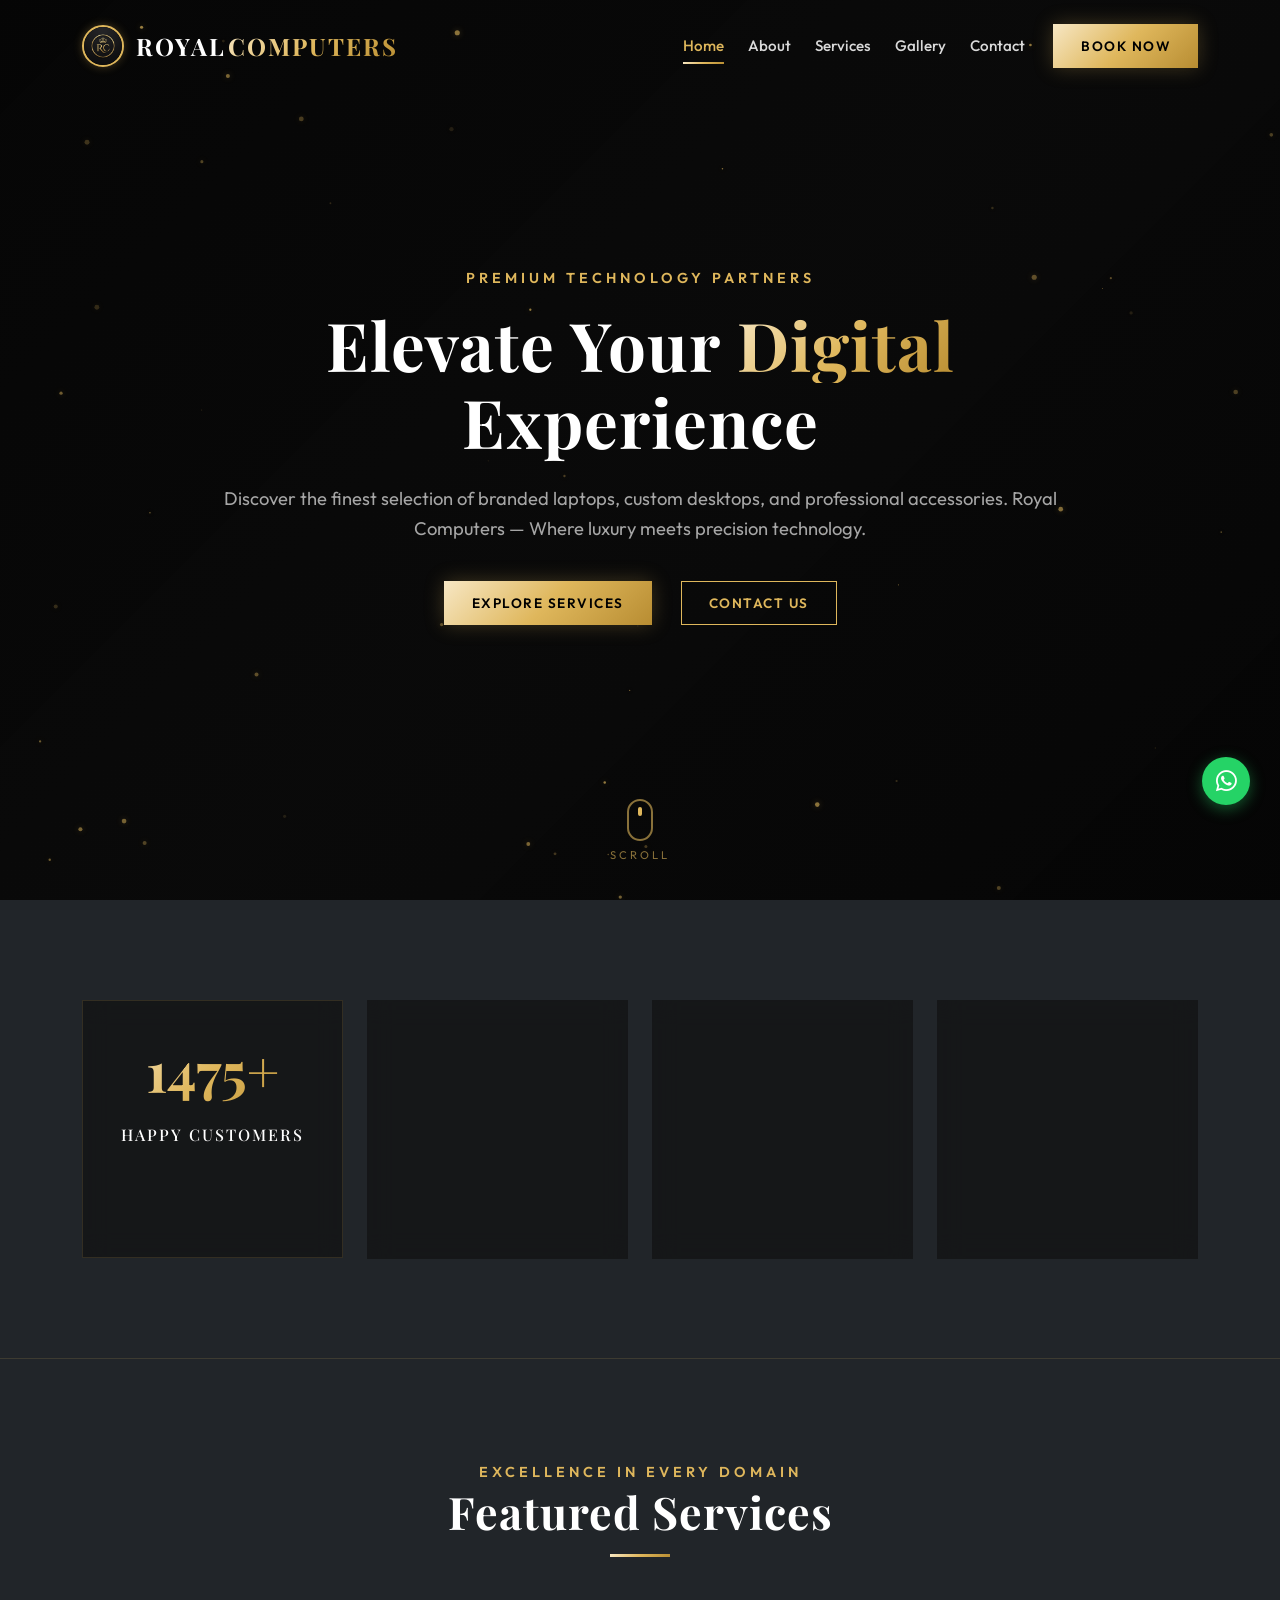
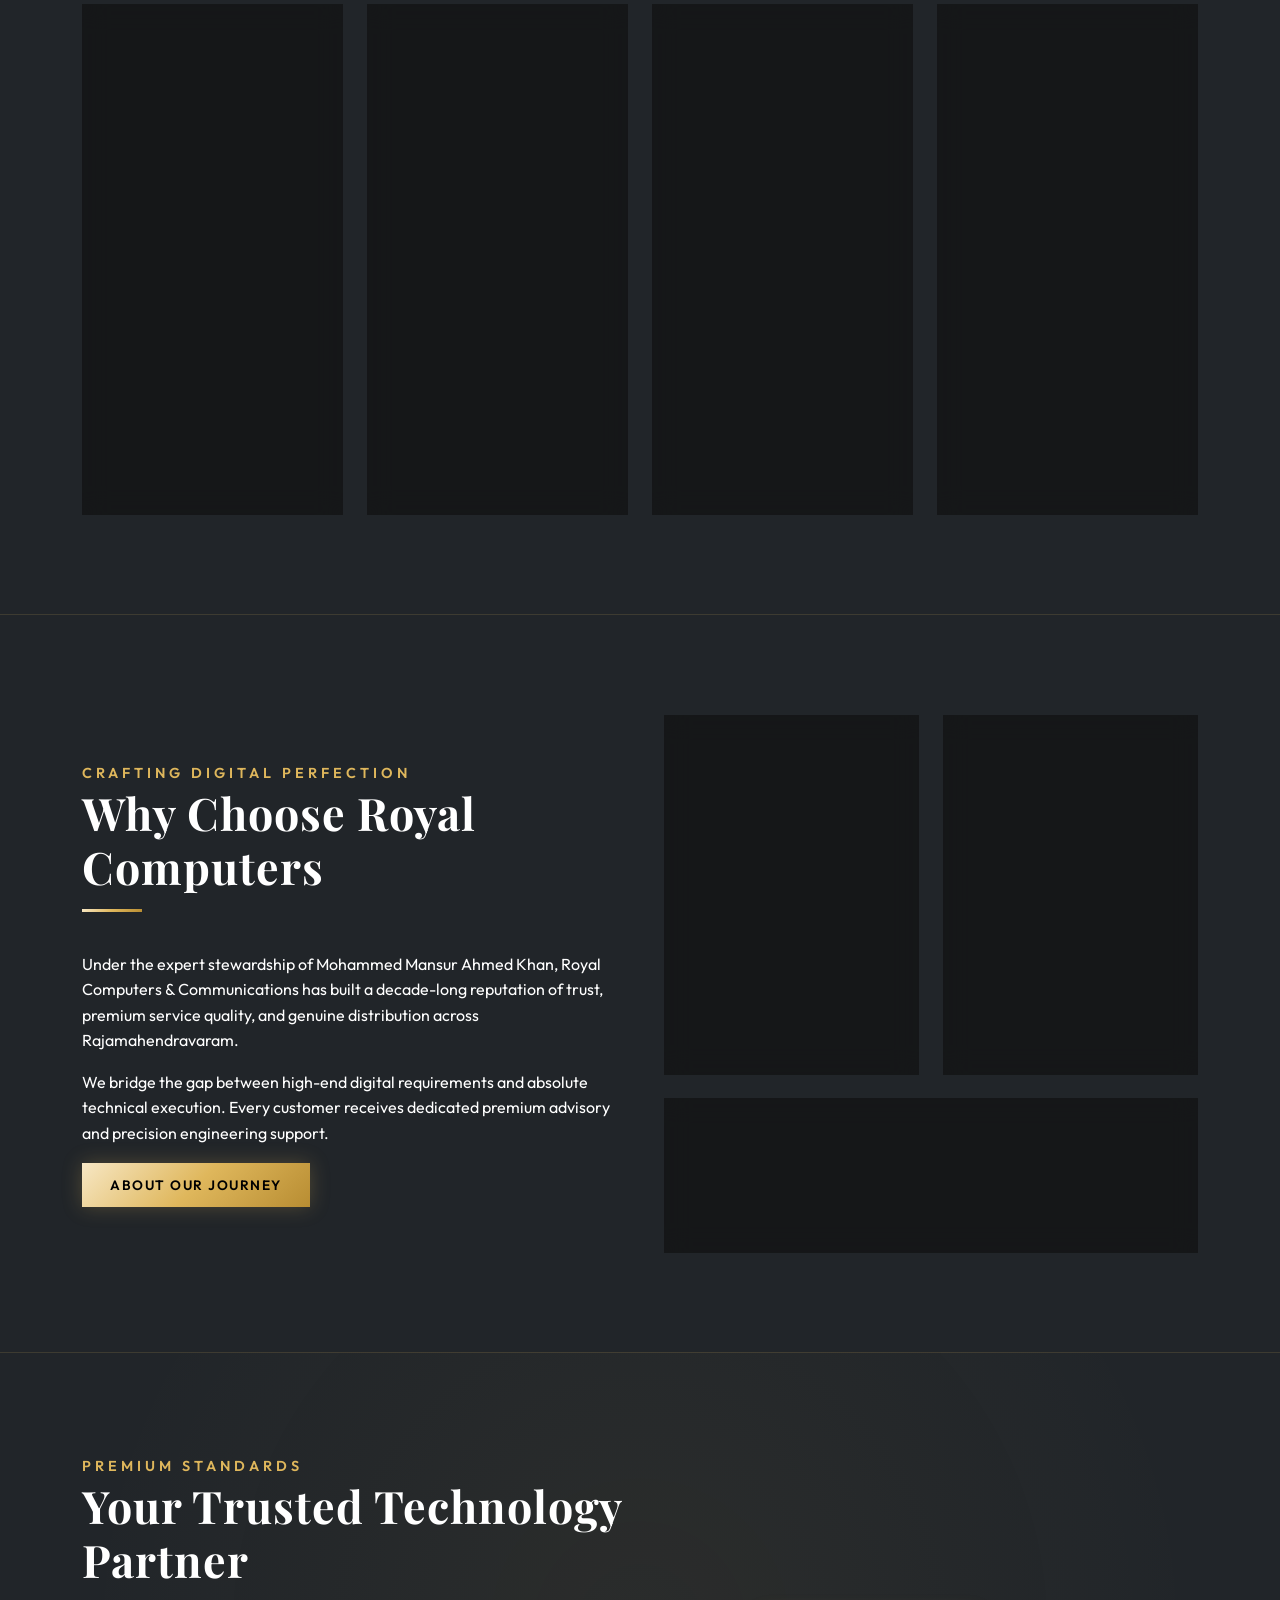
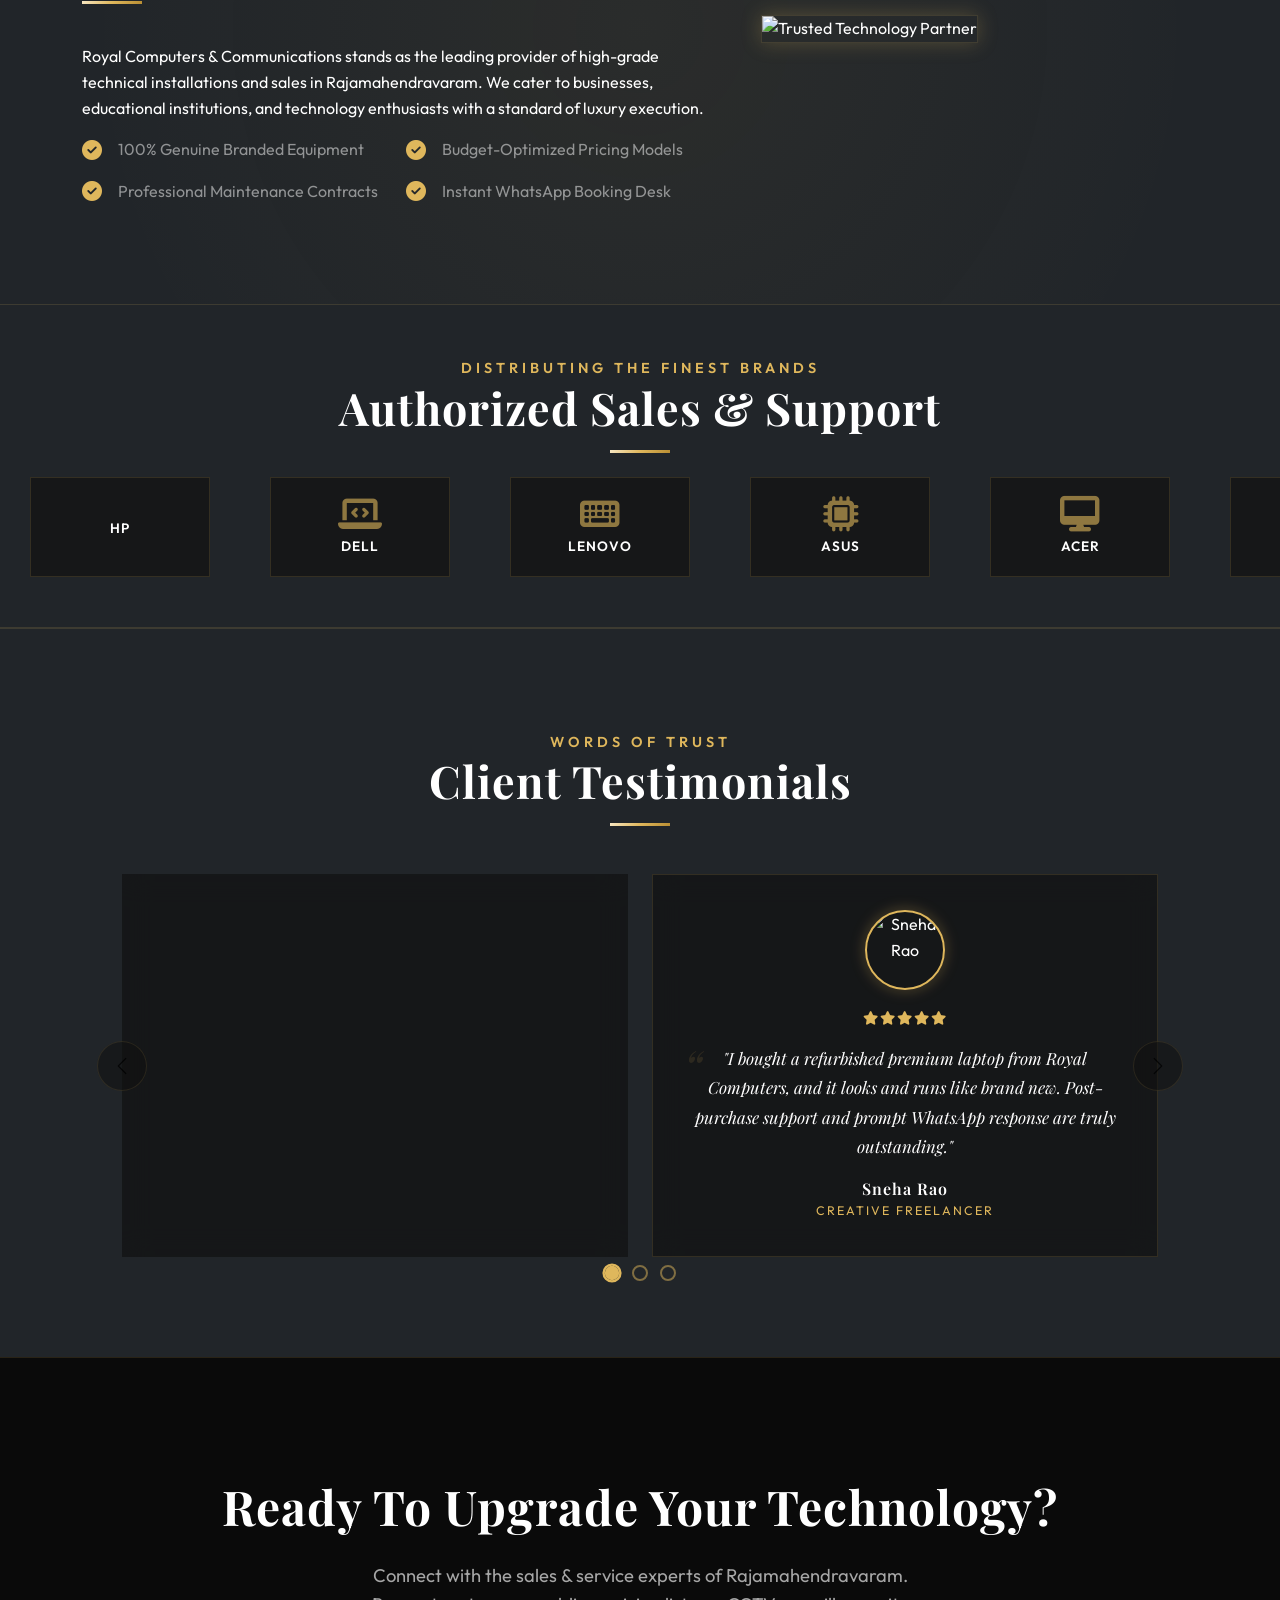
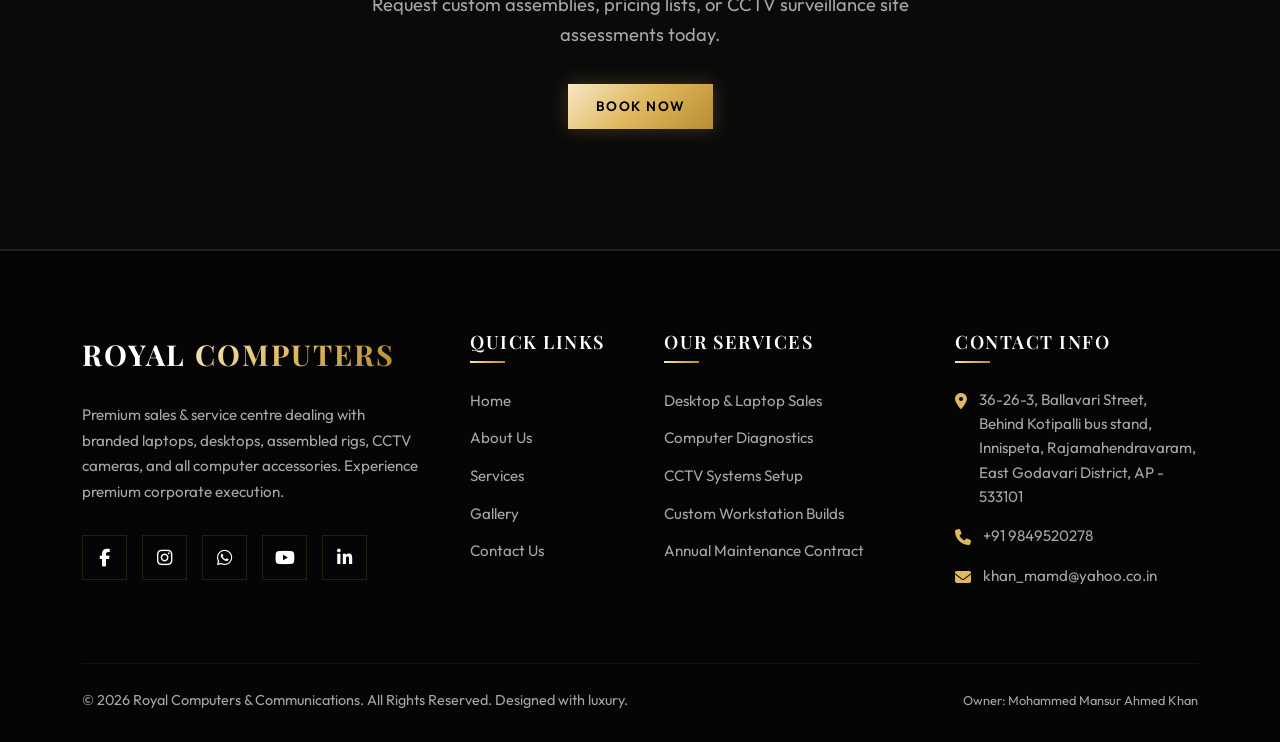
==== index.html @ e8ccddd7 "Initial commit" ====
<!DOCTYPE html>
<html lang="en">
<head>
    <meta charset="UTF-8">
    <meta name="viewport" content="width=device-width, initial-scale=1.0">
    <title>Royal Computers & Communications | Luxury Tech Sales & Service</title>
    <meta name="description" content="Royal Computers & Communications offers premium sales & service for laptops, desktops, printers, CCTV, and accessories in Rajamahendravaram. Experience luxury service.">
    <meta name="keywords" content="Royal Computers, Premium Computer Store, Laptop Service, CCTV Installation, Rajahmundry Computers, Mansur Khan">
    <meta name="author" content="Mohammed Mansur Ahmed Khan">

    <!-- Bootstrap 5 CSS -->
    <link href="https://cdn.jsdelivr.net/npm/bootstrap@5.3.2/dist/css/bootstrap.min.css" rel="stylesheet">
    
    <!-- FontAwesome 6 Icons -->
    <link href="https://cdnjs.cloudflare.com/ajax/libs/font-awesome/6.4.2/css/all.min.css" rel="stylesheet">
    
    <!-- AOS Scroll Animations CSS -->
    <link href="https://unpkg.com/aos@2.3.1/dist/aos.css" rel="stylesheet">
    
    <!-- Custom Luxury Styling -->
    <link href="css/style.css" rel="stylesheet">
</head>
<body>

    <!-- ==========================================
         PRELOADER
         ========================================== -->
    <div id="preloader">
        <div class="loader-content">
            <div class="loader-logo">ROYAL <span>COMPUTERS</span></div>
            <div class="loader-spinner"></div>
        </div>
    </div>

    <!-- ==========================================
         SCROLL PROGRESS BAR
         ========================================== -->
    <div class="scroll-progress-container">
        <div class="scroll-progress-bar"></div>
    </div>

    

    <!-- ==========================================
         NAVBAR
         ========================================== -->
    <nav class="navbar navbar-expand-lg fixed-top navbar-dark">
        <div class="container">
            <a class="navbar-brand" href="index.html">
                <div class="navbar-logo-circle">
                    <img src="images/logo.png" alt="Royal Computers Logo">
                </div>
                ROYAL <span>COMPUTERS</span>
            </a>
            <button class="navbar-toggler" type="button" data-bs-toggle="collapse" data-bs-target="#royalNavbar" aria-controls="royalNavbar" aria-expanded="false" aria-label="Toggle navigation">
                <span></span>
                <span></span>
                <span></span>
            </button>
            <div class="collapse navbar-collapse" id="royalNavbar">
                <ul class="navbar-nav ms-auto mb-2 mb-lg-0 align-items-center">
                    <li class="nav-item">
                        <a class="nav-link active" href="index.html">Home</a>
                    </li>
                    <li class="nav-item">
                        <a class="nav-link" href="about.html">About</a>
                    </li>
                    <li class="nav-item">
                        <a class="nav-link" href="service.html">Services</a>
                    </li>
                    <li class="nav-item">
                        <a class="nav-link" href="gallery.html">Gallery</a>
                    </li>
                    <li class="nav-item">
                        <a class="nav-link" href="contact.html">Contact</a>
                    </li>
                    <li class="nav-item ms-lg-3 nav-btn-container">
                        <a class="btn btn-gold" href="contact.html">Book Now</a>
                    </li>
                </ul>
            </div>
        </div>
    </nav>

    <!-- ==========================================
         HERO SECTION: VIDEO BACKGROUND
         ========================================== -->
    <section class="hero-video-container" id="hero-section">
        <!-- Looping tech video background -->
        <video class="hero-video-bg" autoplay muted loop playsinline>
            <source src="9431253-hd_1920_1080_25fps.mp4" type="video/mp4">
            <!-- Fallback gradient if video fails to load -->
        </video>

        <!-- Dark gold-tinted overlay -->
        <div class="hero-video-overlay"></div>

        <!-- Floating Particles Canvas -->
        <canvas id="particles-canvas"></canvas>

        <!-- Hero Content -->
        <div class="hero-video-content">
            <div class="section-subtitle">Premium Technology Partners</div>
            <h1>Elevate Your <span class="text-gold-gradient">Digital</span> Experience</h1>
            <p class="hero-desc">Discover the finest selection of branded laptops, custom desktops, and professional accessories. Royal Computers — Where luxury meets precision technology.</p>
            <div class="hero-actions">
                <a href="service.html" class="btn btn-gold me-3 mb-2">Explore Services</a>
                <a href="contact.html" class="btn btn-outline-gold mb-2">Contact Us</a>
            </div>
        </div>

        <!-- Scroll Indicator -->
        <a href="#stats-section" class="scroll-indicator">
            <div class="scroll-indicator-mouse"></div>
            <span class="scroll-indicator-label">Scroll</span>
        </a>
    </section>

    <!-- ==========================================
         STATISTICS COUNTER SECTION
         ========================================== -->
    <section class="section-padding bg-dark" id="stats-section">
        <div class="container">
            <div class="row g-4">
                <!-- Counter 1 -->
                <div class="col-md-3 col-6" data-aos="fade-up" data-aos-delay="100">
                    <div class="glass-card text-center py-4">
                        <div class="counter-box">
                            <span class="counter-number" data-target="5000" data-suffix="+">0+</span>
                            <h4 class="counter-title">Happy Customers</h4>
                        </div>
                    </div>
                </div>
                <!-- Counter 2 -->
                <div class="col-md-3 col-6" data-aos="fade-up" data-aos-delay="200">
                    <div class="glass-card text-center py-4">
                        <div class="counter-box">
                            <span class="counter-number" data-target="10" data-suffix="+ Years">0+ Years</span>
                            <h4 class="counter-title">Experience</h4>
                        </div>
                    </div>
                </div>
                <!-- Counter 3 -->
                <div class="col-md-3 col-6" data-aos="fade-up" data-aos-delay="300">
                    <div class="glass-card text-center py-4">
                        <div class="counter-box">
                            <span class="counter-number" data-target="100" data-suffix="+ Brands">0+ Brands</span>
                            <h4 class="counter-title">Available</h4>
                        </div>
                    </div>
                </div>
                <!-- Counter 4 -->
                <div class="col-md-3 col-6" data-aos="fade-up" data-aos-delay="400">
                    <div class="glass-card text-center py-4">
                        <div class="counter-box">
                            <span class="counter-number" data-target="24" data-suffix="/7 Support">0/7 Support</span>
                            <h4 class="counter-title">Support Hours</h4>
                        </div>
                    </div>
                </div>
            </div>
        </div>
    </section>

    <!-- ==========================================
         FEATURED SERVICES SECTION
         ========================================== -->
    <section class="section-padding bg-dark" style="border-top: 1px solid var(--border-glass);">
        <div class="container">
            <div class="text-center mb-5" data-aos="fade-up">
                <span class="section-subtitle">Excellence In Every Domain</span>
                <h2 class="section-title">Featured Services</h2>
            </div>
            
            <div class="row g-4">
                <!-- Service 1 -->
                <div class="col-lg-3 col-md-6" data-aos="fade-up" data-aos-delay="100">
                    <div class="service-card">
                        <div class="service-card-img">
                            <img src="https://images.unsplash.com/photo-1547082299-de196ea013d6?q=80&w=600&auto=format&fit=crop" alt="Desktop Sales">
                        </div>
                        <div class="service-card-body">
                            <h3 class="service-card-title">Desktop Sales</h3>
                            <p class="service-card-text">Premium branded desktops and customized performance gaming configurations tailored to perfection.</p>
                            <a href="service.html" class="btn btn-outline-gold w-100">Learn More</a>
                        </div>
                    </div>
                </div>
                
                <!-- Service 2 -->
                <div class="col-lg-3 col-md-6" data-aos="fade-up" data-aos-delay="200">
                    <div class="service-card">
                        <div class="service-card-img">
                            <img src="https://images.unsplash.com/photo-1593642632823-8f785ba67e45?q=80&w=600&auto=format&fit=crop" alt="Laptop Sales">
                        </div>
                        <div class="service-card-body">
                            <h3 class="service-card-title">Laptop Sales</h3>
                            <p class="service-card-text">Latest business notebook computers, ultrabooks, and premium refurbished laptops from world-leading brands.</p>
                            <a href="service.html" class="btn btn-outline-gold w-100">Learn More</a>
                        </div>
                    </div>
                </div>

                <!-- Service 3 -->
                <div class="col-lg-3 col-md-6" data-aos="fade-up" data-aos-delay="300">
                    <div class="service-card">
                        <div class="service-card-img">
                            <img src="https://images.unsplash.com/photo-1591799264318-7e6ef8ddb7ea?q=80&w=600&auto=format&fit=crop" alt="Computer Repair">
                        </div>
                        <div class="service-card-body">
                            <h3 class="service-card-title">Computer Repair</h3>
                            <p class="service-card-text">Professional diagnostic repairs, hardware upgrades, and screen fixes executed by expert technicians.</p>
                            <a href="service.html" class="btn btn-outline-gold w-100">Learn More</a>
                        </div>
                    </div>
                </div>

                <!-- Service 4 -->
                <div class="col-lg-3 col-md-6" data-aos="fade-up" data-aos-delay="400">
                    <div class="service-card">
                        <div class="service-card-img">
                            <img src="https://images.unsplash.com/photo-1616440347437-b1c73416efc2?q=80&w=600&auto=format&fit=crop" alt="CCTV Installation">
                        </div>
                        <div class="service-card-body">
                            <h3 class="service-card-title">CCTV Installation</h3>
                            <p class="service-card-text">High-definition security cameras and comprehensive remote surveillance configurations for safety.</p>
                            <a href="service.html" class="btn btn-outline-gold w-100">Learn More</a>
                        </div>
                    </div>
                </div>
            </div>
        </div>
    </section>

    <!-- ==========================================
         WHY CHOOSE ROYAL COMPUTERS
         ========================================== -->
    <section class="section-padding bg-dark" style="border-top: 1px solid var(--border-glass);">
        <div class="container">
            <div class="row align-items-center g-5">
                <div class="col-lg-6" data-aos="fade-right">
                    <span class="section-subtitle">Crafting Digital Perfection</span>
                    <h2 class="section-title text-start">Why Choose Royal Computers</h2>
                    <p>Under the expert stewardship of Mohammed Mansur Ahmed Khan, Royal Computers & Communications has built a decade-long reputation of trust, premium service quality, and genuine distribution across Rajamahendravaram.</p>
                    <p>We bridge the gap between high-end digital requirements and absolute technical execution. Every customer receives dedicated premium advisory and precision engineering support.</p>
                    <a href="about.html" class="btn btn-gold">About Our Journey</a>
                </div>
                
                <div class="col-lg-6">
                    <div class="row g-4">
                        <!-- Card 1 -->
                        <div class="col-sm-6" data-aos="fade-up" data-aos-delay="100">
                            <div class="glass-card">
                                <div>
                                    <div class="icon-box">
                                        <i class="fas fa-shield-alt"></i>
                                    </div>
                                    <h4 class="mb-3">Genuine Products</h4>
                                    <p>We deal only with authentic premium brands ensuring valid warranties and absolute reliability.</p>
                                </div>
                            </div>
                        </div>

                        <!-- Card 2 -->
                        <div class="col-sm-6" data-aos="fade-up" data-aos-delay="200">
                            <div class="glass-card">
                                <div>
                                    <div class="icon-box">
                                        <i class="fas fa-user-tie"></i>
                                    </div>
                                    <h4 class="mb-3">Expert Support</h4>
                                    <p >Our team of certified technicians provides precision solutions for computers, networks, and surveillance.</p>
                                </div>
                            </div>
                        </div>

                        <!-- Card 3 -->
                        <div class="col-12" data-aos="fade-up" data-aos-delay="300">
                            <div class="glass-card flex-row align-items-center p-4">
                                <div class="icon-box mb-0 me-4 flex-shrink-0">
                                    <i class="fas fa-gem"></i>
                                </div>
                                <div>
                                    <h4 class="mb-2">Luxury Service Experience</h4>
                                    <p>Dedicated consulting sessions, custom premium packaging, and fast delivery timelines.</p>
                                </div>
                            </div>
                        </div>
                    </div>
                </div>
            </div>
        </div>
    </section>

    <!-- ==========================================
         ADDITIONAL CONTENT SECTION
         ========================================== -->
    <section class="section-padding bg-dark" style="border-top: 1px solid var(--border-glass); background: radial-gradient(circle at 50% 50%, rgba(223, 183, 92, 0.05) 0%, transparent 80%);">
        <div class="container">
            <div class="row align-items-center g-5">
                <div class="col-lg-5 order-lg-2" data-aos="fade-left">
                    <img src="https://images.unsplash.com/photo-1531297484001-80022131f5a1?q=80&w=1200&auto=format&fit=crop" class="img-fluid border-glass glow-border" style="box-shadow: var(--glow-shadow);" alt="Trusted Technology Partner">
                </div>
                <div class="col-lg-7 order-lg-1" data-aos="fade-right">
                    <span class="section-subtitle">Premium Standards</span>
                    <h2 class="section-title text-start">Your Trusted Technology Partner</h2>
                    <p>Royal Computers & Communications stands as the leading provider of high-grade technical installations and sales in Rajamahendravaram. We cater to businesses, educational institutions, and technology enthusiasts with a standard of luxury execution.</p>
                    
                    <div class="row g-3">
                        <div class="col-md-6 d-flex align-items-center">
                            <i class="fas fa-circle-check text-gold me-3 fs-5"></i>
                            <span class="text-white-50">100% Genuine Branded Equipment</span>
                        </div>
                        <div class="col-md-6 d-flex align-items-center">
                            <i class="fas fa-circle-check text-gold me-3 fs-5"></i>
                            <span class="text-white-50">Budget-Optimized Pricing Models</span>
                        </div>
                        <div class="col-md-6 d-flex align-items-center">
                            <i class="fas fa-circle-check text-gold me-3 fs-5"></i>
                            <span class="text-white-50">Professional Maintenance Contracts</span>
                        </div>
                        <div class="col-md-6 d-flex align-items-center">
                            <i class="fas fa-circle-check text-gold me-3 fs-5"></i>
                            <span class="text-white-50">Instant WhatsApp Booking Desk</span>
                        </div>
                    </div>
                </div>
            </div>
        </div>
    </section>

    <!-- ==========================================
         BRANDS WE DEAL WITH
         ========================================== -->
    <section class="brands-section bg-dark">
        <div class="container mb-4">
            <div class="text-center" data-aos="fade-up">
                <span class="section-subtitle">Distributing The Finest Brands</span>
                <h2 class="section-title mb-0">Authorized Sales & Support</h2>
            </div>
        </div>
        
        <div class="brands-slider-container">
            <div class="brands-track">
                <!-- Slide 1 -->
                <div class="brand-slide">
                    <a href="service.html">
                        <div class="brand-card-inner">
                            <i class="fa-brands fa-hp"></i>
                            <span>HP</span>
                        </div>
                    </a>
                </div>
                <!-- Slide 2 -->
                <div class="brand-slide">
                    <a href="service.html">
                        <div class="brand-card-inner">
                            <i class="fa-solid fa-laptop-code"></i>
                            <span>DELL</span>
                        </div>
                    </a>
                </div>
                <!-- Slide 3 -->
                <div class="brand-slide">
                    <a href="service.html">
                        <div class="brand-card-inner">
                            <i class="fa-solid fa-keyboard"></i>
                            <span>LENOVO</span>
                        </div>
                    </a>
                </div>
                <!-- Slide 4 -->
                <div class="brand-slide">
                    <a href="service.html">
                        <div class="brand-card-inner">
                            <i class="fa-solid fa-microchip"></i>
                            <span>ASUS</span>
                        </div>
                    </a>
                </div>
                <!-- Slide 5 -->
                <div class="brand-slide">
                    <a href="service.html">
                        <div class="brand-card-inner">
                            <i class="fa-solid fa-desktop"></i>
                            <span>ACER</span>
                        </div>
                    </a>
                </div>
                <!-- Slide 6 -->
                <div class="brand-slide">
                    <a href="service.html">
                        <div class="brand-card-inner">
                            <i class="fa-solid fa-computer-mouse"></i>
                            <span>LOGITECH</span>
                        </div>
                    </a>
                </div>
                <!-- Slide 7 -->
                <div class="brand-slide">
                    <a href="service.html">
                        <div class="brand-card-inner">
                            <i class="fa-solid fa-print"></i>
                            <span>CANON</span>
                        </div>
                    </a>
                </div>
                <!-- Slide 8 -->
                <div class="brand-slide">
                    <a href="service.html">
                        <div class="brand-card-inner">
                            <i class="fa-solid fa-database"></i>
                            <span>EPSON</span>
                        </div>
                    </a>
                </div>
                
                <!-- Repeat for infinite loop -->
                <!-- Slide 1 -->
                <div class="brand-slide">
                    <a href="service.html">
                        <div class="brand-card-inner">
                            <i class="fa-brands fa-hp"></i>
                            <span>HP</span>
                        </div>
                    </a>
                </div>
                <!-- Slide 2 -->
                <div class="brand-slide">
                    <a href="service.html">
                        <div class="brand-card-inner">
                            <i class="fa-solid fa-laptop-code"></i>
                            <span>DELL</span>
                        </div>
                    </a>
                </div>
                <!-- Slide 3 -->
                <div class="brand-slide">
                    <a href="service.html">
                        <div class="brand-card-inner">
                            <i class="fa-solid fa-keyboard"></i>
                            <span>LENOVO</span>
                        </div>
                    </a>
                </div>
                <!-- Slide 4 -->
                <div class="brand-slide">
                    <a href="service.html">
                        <div class="brand-card-inner">
                            <i class="fa-solid fa-microchip"></i>
                            <span>ASUS</span>
                        </div>
                    </a>
                </div>
                <!-- Slide 5 -->
                <div class="brand-slide">
                    <a href="service.html">
                        <div class="brand-card-inner">
                            <i class="fa-solid fa-desktop"></i>
                            <span>ACER</span>
                        </div>
                    </a>
                </div>
                <!-- Slide 6 -->
                <div class="brand-slide">
                    <a href="service.html">
                        <div class="brand-card-inner">
                            <i class="fa-solid fa-computer-mouse"></i>
                            <span>LOGITECH</span>
                        </div>
                    </a>
                </div>
                <!-- Slide 7 -->
                <div class="brand-slide">
                    <a href="service.html">
                        <div class="brand-card-inner">
                            <i class="fa-solid fa-print"></i>
                            <span>CANON</span>
                        </div>
                    </a>
                </div>
                <!-- Slide 8 -->
                <div class="brand-slide">
                    <a href="service.html">
                        <div class="brand-card-inner">
                            <i class="fa-solid fa-database"></i>
                            <span>EPSON</span>
                        </div>
                    </a>
                </div>
            </div>
        </div>
    </section>

    <!-- ==========================================
         CUSTOMER TESTIMONIALS (2 per slide)
         ========================================== -->
    <section class="section-padding bg-dark testimonials-section" style="border-top:1px solid var(--border-glass);">
        <div class="container">
            <div class="text-center mb-5" data-aos="fade-up">
                <span class="section-subtitle">Words of Trust</span>
                <h2 class="section-title">Client Testimonials</h2>
            </div>

            <div class="testimonials-carousel-wrap" data-aos="fade-up" data-aos-delay="150">
                <div id="testimonialCarousel" class="carousel slide" data-bs-ride="carousel" data-bs-interval="5000">

                    <!-- Indicators -->
                    <div class="carousel-indicators">
                        <button type="button" data-bs-target="#testimonialCarousel" data-bs-slide-to="0" class="active" aria-current="true"></button>
                        <button type="button" data-bs-target="#testimonialCarousel" data-bs-slide-to="1"></button>
                        <button type="button" data-bs-target="#testimonialCarousel" data-bs-slide-to="2"></button>
                    </div>

                    <div class="carousel-inner">

                        <!-- Slide 1: Rajesh + Sneha -->
                        <div class="carousel-item active">
                            <div class="row g-4 testimonials-row">
                                <!-- Card 1 -->
                                <div class="col-md-6">
                                    <div class="testimonial-new-card">
                                        <img src="https://images.unsplash.com/photo-1507003211169-0a1dd7228f2d?q=80&w=150&auto=format&fit=crop" class="testimonial-avatar" alt="Rajesh Kumar">
                                        <div class="testimonial-rating">
                                            <i class="fas fa-star"></i><i class="fas fa-star"></i><i class="fas fa-star"></i><i class="fas fa-star"></i><i class="fas fa-star"></i>
                                        </div>
                                        <p class="testimonial-text">"Mohammed Mansur Ahmed Khan provided luxury-class support for our office networking and computer upgrades. Assembled systems work flawlessly. CCTV installation is top-notch."</p>
                                        <h5 class="testimonial-author">Rajesh Kumar</h5>
                                        <span class="testimonial-role">Corporate Manager</span>
                                    </div>
                                </div>
                                <!-- Card 2 (hidden on mobile) -->
                                <div class="col-md-6 d-none d-md-flex">
                                    <div class="testimonial-new-card">
                                        <img src="https://images.unsplash.com/photo-1494790108377-be9c29b29330?q=80&w=150&auto=format&fit=crop" class="testimonial-avatar" alt="Sneha Rao">
                                        <div class="testimonial-rating">
                                            <i class="fas fa-star"></i><i class="fas fa-star"></i><i class="fas fa-star"></i><i class="fas fa-star"></i><i class="fas fa-star"></i>
                                        </div>
                                        <p class="testimonial-text">"I bought a refurbished premium laptop from Royal Computers, and it looks and runs like brand new. Post-purchase support and prompt WhatsApp response are truly outstanding."</p>
                                        <h5 class="testimonial-author">Sneha Rao</h5>
                                        <span class="testimonial-role">Creative Freelancer</span>
                                    </div>
                                </div>
                            </div>
                        </div>

                        <!-- Slide 2: Sneha (mobile) + Kalyan -->
                        <div class="carousel-item">
                            <div class="row g-4 testimonials-row">
                                <!-- Card 1 -->
                                <div class="col-md-6">
                                    <div class="testimonial-new-card">
                                        <img src="https://images.unsplash.com/photo-1500648767791-00dcc994a43e?q=80&w=150&auto=format&fit=crop" class="testimonial-avatar" alt="Kalyan Naidu">
                                        <div class="testimonial-rating">
                                            <i class="fas fa-star"></i><i class="fas fa-star"></i><i class="fas fa-star"></i><i class="fas fa-star"></i><i class="fas fa-star-half-alt"></i>
                                        </div>
                                        <p class="testimonial-text">"They are our reliable tech partners for all printer maintenance contracts and scanner sales. Honest pricing, original spares, and experts who know exactly what they are doing."</p>
                                        <h5 class="testimonial-author">Kalyan Naidu</h5>
                                        <span class="testimonial-role">Education Director</span>
                                    </div>
                                </div>
                                <!-- Card 2 (hidden on mobile) -->
                                <div class="col-md-6 d-none d-md-flex">
                                    <div class="testimonial-new-card">
                                        <img src="https://images.unsplash.com/photo-1472099645785-5658abf4ff4e?q=80&w=150&auto=format&fit=crop" class="testimonial-avatar" alt="Venkat Rao">
                                        <div class="testimonial-rating">
                                            <i class="fas fa-star"></i><i class="fas fa-star"></i><i class="fas fa-star"></i><i class="fas fa-star"></i><i class="fas fa-star"></i>
                                        </div>
                                        <p class="testimonial-text">"Set up CCTV surveillance and networking for our office campus. Professional team, clean cable management, and remote access setup done perfectly. Highly recommended!"</p>
                                        <h5 class="testimonial-author">Venkat Rao</h5>
                                        <span class="testimonial-role">Business Owner</span>
                                    </div>
                                </div>
                            </div>
                        </div>

                        <!-- Slide 3: Extra -->
                        <div class="carousel-item">
                            <div class="row g-4 testimonials-row">
                                <!-- Card 1 -->
                                <div class="col-md-6">
                                    <div class="testimonial-new-card">
                                        <img src="https://images.unsplash.com/photo-1580489944761-15a19d654956?q=80&w=150&auto=format&fit=crop" class="testimonial-avatar" alt="Priya Sharma">
                                        <div class="testimonial-rating">
                                            <i class="fas fa-star"></i><i class="fas fa-star"></i><i class="fas fa-star"></i><i class="fas fa-star"></i><i class="fas fa-star"></i>
                                        </div>
                                        <p class="testimonial-text">"Excellent AMC service! Our entire lab of 30 computers is maintained perfectly. Quick response, genuine parts, and very affordable pricing. Royal Computers is simply the best."</p>
                                        <h5 class="testimonial-author">Priya Sharma</h5>
                                        <span class="testimonial-role">School Principal</span>
                                    </div>
                                </div>
                                <!-- Card 2 (hidden on mobile) -->
                                <div class="col-md-6 d-none d-md-flex">
                                    <div class="testimonial-new-card">
                                        <img src="https://images.unsplash.com/photo-1507003211169-0a1dd7228f2d?q=80&w=150&auto=format&fit=crop" class="testimonial-avatar" alt="Suresh Babu">
                                        <div class="testimonial-rating">
                                            <i class="fas fa-star"></i><i class="fas fa-star"></i><i class="fas fa-star"></i><i class="fas fa-star"></i><i class="fas fa-star"></i>
                                        </div>
                                        <p class="testimonial-text">"Custom assembled gaming PC built by Royal Computers exceeds all expectations. Performance is insane, temperature management is perfect, and the build quality is premium."</p>
                                        <h5 class="testimonial-author">Suresh Babu</h5>
                                        <span class="testimonial-role">Gaming Enthusiast</span>
                                    </div>
                                </div>
                            </div>
                        </div>

                    </div><!-- /carousel-inner -->

                    <!-- Premium Arrow Controls -->
                    <button class="carousel-control-prev" type="button" data-bs-target="#testimonialCarousel" data-bs-slide="prev">
                        <span class="carousel-control-prev-icon" aria-hidden="true"></span>
                        <span class="visually-hidden">Previous</span>
                    </button>
                    <button class="carousel-control-next" type="button" data-bs-target="#testimonialCarousel" data-bs-slide="next">
                        <span class="carousel-control-next-icon" aria-hidden="true"></span>
                        <span class="visually-hidden">Next</span>
                    </button>

                </div><!-- /carousel -->
            </div><!-- /testimonials-carousel-wrap -->
        </div>
    </section>

    <!-- ==========================================
         CALL TO ACTION (CTA)
         ========================================== -->
    <section class="cta-section">
        <div class="container" data-aos="zoom-in">
            <h2>Ready To Upgrade Your Technology?</h2>
            <p>Connect with the sales & service experts of Rajamahendravaram. Request custom assemblies, pricing lists, or CCTV surveillance site assessments today.</p>
            <a href="contact.html" class="btn btn-gold">Book Now</a>
        </div>
    </section>

    <!-- ==========================================
         FOOTER
         ========================================== -->
    <footer>
        <div class="container">
            <div class="row g-5">
                <!-- Column 1: Info -->
                <div class="col-lg-4 col-md-6">
                    <div class="footer-logo">ROYAL <span>COMPUTERS</span></div>
                    <p class="footer-desc">Premium sales & service centre dealing with branded laptops, desktops, assembled rigs, CCTV cameras, and all computer accessories. Experience premium corporate execution.</p>
                    <div class="social-links-grid">
                        <a href="https://facebook.com" target="_blank" class="social-icon-btn"><i class="fab fa-facebook-f"></i></a>
                        <a href="https://instagram.com" target="_blank" class="social-icon-btn"><i class="fab fa-instagram"></i></a>
                        <a href="https://wa.me/919849520278" target="_blank" class="social-icon-btn"><i class="fab fa-whatsapp"></i></a>
                        <a href="https://youtube.com" target="_blank" class="social-icon-btn"><i class="fab fa-youtube"></i></a>
                        <a href="https://linkedin.com" target="_blank" class="social-icon-btn"><i class="fab fa-linkedin-in"></i></a>
                    </div>
                </div>

                <!-- Column 2: Quick Links -->
                <div class="col-lg-2 col-md-6">
                    <h5 class="footer-heading">Quick Links</h5>
                    <ul class="footer-links">
                        <li><a href="index.html">Home</a></li>
                        <li><a href="about.html">About Us</a></li>
                        <li><a href="service.html">Services</a></li>
                        <li><a href="gallery.html">Gallery</a></li>
                        <li><a href="contact.html">Contact Us</a></li>
                    </ul>
                </div>

                <!-- Column 3: Services -->
                <div class="col-lg-3 col-md-6">
                    <h5 class="footer-heading">Our Services</h5>
                    <ul class="footer-links">
                        <li><a href="service.html">Desktop & Laptop Sales</a></li>
                        <li><a href="service.html">Computer Diagnostics</a></li>
                        <li><a href="service.html">CCTV Systems Setup</a></li>
                        <li><a href="service.html">Custom Workstation Builds</a></li>
                        <li><a href="service.html">Annual Maintenance Contract</a></li>
                    </ul>
                </div>

                <!-- Column 4: Address Info -->
                <div class="col-lg-3 col-md-6">
                    <h5 class="footer-heading">Contact Info</h5>
                    <div class="footer-contact-item">
                        <i class="fas fa-location-dot"></i>
                        <span>36-26-3, Ballavari Street,<br>Behind Kotipalli bus stand,<br>Innispeta, Rajamahendravaram,<br>East Godavari District, AP - 533101</span>
                    </div>
                    <div class="footer-contact-item">
                        <i class="fas fa-phone"></i>
                        <span>+91 9849520278</span>
                    </div>
                    <div class="footer-contact-item">
                        <i class="fas fa-envelope"></i>
                        <span>khan_mamd@yahoo.co.in</span>
                    </div>
                </div>
            </div>

            <!-- Copyright and socials -->
            <div class="footer-bottom">
                <div class="row align-items-center">
                    <div class="col-md-6 text-center text-md-start">
                        <p class="copyright-text">&copy; 2026 Royal Computers & Communications. All Rights Reserved. Designed with luxury.</p>
                    </div>
                    <div class="col-md-6 text-center text-md-end mt-2 mt-md-0">
                        <p class="copyright-text" style="font-size: 0.8rem;">Owner: Mohammed Mansur Ahmed Khan</p>
                    </div>
                </div>
            </div>
        </div>
    </footer>

    <!-- ==========================================
         FLOATING WIDGETS
         ========================================== -->
    <a href="https://wa.me/919849520278?text=Hello%20Royal%20Computers,%20I%20would%20like%20to%20inquire%20about%20your%20services." class="floating-whatsapp" target="_blank">
        <i class="fab fa-whatsapp"></i>
    </a>

    <div id="back-to-top">
        <i class="fas fa-arrow-up"></i>
    </div>


    <!-- ==========================================
         SCRIPT FILES
         ========================================== -->
    <!-- Bootstrap 5 Bundle JS -->
    <script src="https://cdn.jsdelivr.net/npm/bootstrap@5.3.2/dist/js/bootstrap.bundle.min.js"></script>
    
    <!-- AOS Scroll Animations JS -->
    <script src="https://unpkg.com/aos@2.3.1/dist/aos.js"></script>
    <script>
        AOS.init({
            duration: 1000,
            once: true,
            easing: 'ease-out-cubic'
        });
    </script>
    
    <!-- Custom JS -->
    <script src="js/main.js"></script>
</body>
</html>
---- css/style.css ----
/* 
   Royal Computers & Communications 
   Luxury Premium Styling Stylesheet (CSS3)
   Theme: Obsidian Black & Royal Metallic Gold
*/

/* --- Google Fonts --- */
@import url('https://fonts.googleapis.com/css2?family=Outfit:wght@300;400;500;600;700&family=Playfair+Display:ital,wght@0,400;0,600;0,700;1,400&display=swap');

/* --- CSS Variables --- */
:root {
    --dark-bg: #0a0a0a;
    --dark-card: rgba(18, 18, 18, 0.7);
    --dark-card-hover: rgba(26, 26, 26, 0.9);
    --gold-primary: #dfb75c;
    --gold-light: #f7e7c4;
    --gold-dark: #b88d32;
    --gold-gradient: linear-gradient(135deg, #f7e7c4 0%, #dfb75c 50%, #b88d32 100%);
    --gold-text-gradient: linear-gradient(135deg, #fff 30%, #dfb75c 100%);
    --text-white: #ffffff;
    --text-muted: #a6a6a6;
    --border-glass: rgba(223, 183, 92, 0.15);
    --border-glass-hover: rgba(223, 183, 92, 0.4);
    --font-heading: 'Playfair Display', serif;
    --font-body: 'Outfit', sans-serif;
    --glow-shadow: 0 0 20px rgba(223, 183, 92, 0.25);
    --glow-shadow-hover: 0 0 35px rgba(223, 183, 92, 0.45);
    --transition-smooth: all 0.4s cubic-bezier(0.16, 1, 0.3, 1);
}

/* --- Base Reset --- */
* {
    margin: 0;
    padding: 0;
    box-sizing: border-box;
}

html {
    scroll-behavior: smooth;
    overflow-x: hidden;
}

body {
    background-color: var(--dark-bg);
    color: var(--text-white);
    font-family: var(--font-body);
    overflow-x: hidden;
    line-height: 1.6;
}

/* --- Custom Scrollbar --- */
::-webkit-scrollbar {
    width: 8px;
}
::-webkit-scrollbar-track {
    background: var(--dark-bg);
}
::-webkit-scrollbar-thumb {
    background: var(--gold-dark);
    border-radius: 4px;
}
::-webkit-scrollbar-thumb:hover {
    background: var(--gold-primary);
}

/* --- Selection Color --- */
::selection {
    background-color: var(--gold-dark);
    color: var(--text-white);
}

/* --- Preloader / Loading Screen --- */
#preloader {
    position: fixed;
    top: 0;
    left: 0;
    width: 100%;
    height: 100%;
    background-color: #050505;
    display: flex;
    justify-content: center;
    align-items: center;
    z-index: 99999;
    transition: opacity 0.6s ease, visibility 0.6s ease;
}
.loader-content {
    text-align: center;
}
.loader-logo {
    font-family: var(--font-heading);
    font-size: 2.5rem;
    font-weight: 700;
    color: var(--gold-primary);
    letter-spacing: 4px;
    margin-bottom: 20px;
    background: var(--gold-gradient);
    -webkit-background-clip: text;
    -webkit-text-fill-color: transparent;
    animation: pulseLogo 2s infinite ease-in-out;
}
.loader-spinner {
    width: 50px;
    height: 50px;
    border: 3px solid rgba(223, 183, 92, 0.1);
    border-top: 3px solid var(--gold-primary);
    border-radius: 50%;
    margin: 0 auto;
    animation: spin 1s linear infinite;
}
@keyframes spin {
    0% { transform: rotate(0deg); }
    100% { transform: rotate(360deg); }
}
@keyframes pulseLogo {
    0%, 100% { opacity: 0.6; transform: scale(0.98); }
    50% { opacity: 1; transform: scale(1.02); }
}

/* --- Scroll Progress Bar --- */
.scroll-progress-container {
    position: fixed;
    top: 0;
    left: 0;
    width: 100%;
    height: 4px;
    z-index: 10000;
    background: transparent;
}
.scroll-progress-bar {
    height: 100%;
    width: 0%;
    background: var(--gold-gradient);
    box-shadow: 0 0 10px var(--gold-primary);
}

/* --- Custom Cursor --- */
.custom-cursor-dot,
.custom-cursor-outline {
    position: fixed;
    pointer-events: none;
    z-index: 999999;
    border-radius: 50%;
    opacity: 0;
    transition: opacity 0.3s ease;
    transform: translate(-50%, -50%);
}
.custom-cursor-dot {
    width: 8px;
    height: 8px;
    background-color: var(--gold-primary);
    box-shadow: 0 0 10px var(--gold-primary);
}
.custom-cursor-outline {
    width: 40px;
    height: 40px;
    border: 1.5px solid var(--gold-primary);
    box-shadow: var(--glow-shadow);
    transition: width 0.2s ease, height 0.2s ease, opacity 0.3s ease;
}
body:hover .custom-cursor-dot,
body:hover .custom-cursor-outline {
    opacity: 1;
}

/* Hide cursor elements on touch devices */
@media (max-width: 991.98px) {
    .custom-cursor-dot,
    .custom-cursor-outline {
        display: none !important;
    }
    body {
        cursor: auto !important;
    }
}

/* --- Typography & Global Headings --- */
h1, h2, h3, h4, h5, h6 {
    font-family: var(--font-heading);
    color: var(--text-white);
    letter-spacing: 1px;
}
.text-gold {
    color: var(--gold-primary) !important;
}
.text-gold-gradient {
    background: var(--gold-gradient);
    -webkit-background-clip: text;
    -webkit-text-fill-color: transparent;
    display: inline-block;
}
.section-subtitle {
    font-family: var(--font-body);
    font-size: 0.9rem;
    text-transform: uppercase;
    letter-spacing: 4px;
    color: var(--gold-primary);
    margin-bottom: 10px;
    font-weight: 600;
}
.section-title {
    font-size: 2.8rem;
    font-weight: 700;
    margin-bottom: 40px;
    position: relative;
}
.section-title::after {
    content: '';
    display: block;
    width: 60px;
    height: 3px;
    background: var(--gold-gradient);
    margin: 15px auto 0 auto;
}
.section-title.text-start::after {
    margin: 15px 0 0 0;
}

/* --- Premium Buttons --- */
.btn-gold {
    background: var(--gold-gradient);
    color: #000000;
    font-family: var(--font-body);
    font-weight: 600;
    letter-spacing: 1.5px;
    text-transform: uppercase;
    font-size: 0.85rem;
    padding: 12px 28px;
    border: none;
    border-radius: 0;
    position: relative;
    z-index: 1;
    overflow: hidden;
    transition: var(--transition-smooth);
    box-shadow: var(--glow-shadow);
}
.btn-gold:hover {
    color: var(--text-white);
    box-shadow: var(--glow-shadow-hover);
    transform: translateY(-2px);
}
.btn-gold::before {
    content: '';
    position: absolute;
    top: 0;
    left: -100%;
    width: 100%;
    height: 100%;
    background: linear-gradient(90deg, transparent, rgba(255, 255, 255, 0.3), transparent);
    transition: 0.5s;
    z-index: -1;
}
.btn-gold:hover::before {
    left: 100%;
}

.btn-outline-gold {
    background: transparent;
    color: var(--gold-primary);
    border: 1.5px solid var(--gold-primary);
    font-family: var(--font-body);
    font-weight: 600;
    letter-spacing: 1.5px;
    text-transform: uppercase;
    font-size: 0.85rem;
    padding: 11px 27px;
    border-radius: 0;
    transition: var(--transition-smooth);
}
.btn-outline-gold:hover {
    background: var(--gold-gradient);
    color: #000000;
    box-shadow: var(--glow-shadow);
    transform: translateY(-2px);
    border-color: transparent;
}

/* --- Sticky Navbar --- */
.navbar {
    padding: 20px 0;
    transition: var(--transition-smooth);
    background: transparent;
    border-bottom: 1px solid transparent;
}
.navbar.navbar-scrolled {
    padding: 12px 0;
    background: rgba(10, 10, 10, 0.95);
    backdrop-filter: blur(15px);
    border-bottom: 1px solid var(--border-glass);
    box-shadow: 0 5px 25px rgba(0, 0, 0, 0.5);
}
.navbar-brand {
    font-family: var(--font-heading);
    font-size: 1.5rem;
    font-weight: 700;
    letter-spacing: 2px;
    color: var(--text-white) !important;
    transition: var(--transition-smooth);
}
.navbar-brand span {
    background: var(--gold-gradient);
    -webkit-background-clip: text;
    -webkit-text-fill-color: transparent;
}
.navbar-nav .nav-link {
    font-family: var(--font-body);
    font-size: 0.95rem;
    font-weight: 500;
    color: var(--text-white) !important;
    margin: 0 12px;
    padding: 6px 0 !important;
    position: relative;
    transition: var(--transition-smooth);
    opacity: 0.85;
}
.navbar-nav .nav-link::after {
    content: '';
    position: absolute;
    bottom: 0;
    left: 0;
    width: 0;
    height: 2px;
    background: var(--gold-gradient);
    transition: var(--transition-smooth);
}
.navbar-nav .nav-link:hover,
.navbar-nav .nav-link.active {
    opacity: 1;
    color: var(--gold-primary) !important;
}
.navbar-nav .nav-link:hover::after,
.navbar-nav .nav-link.active::after {
    width: 100%;
}
.navbar-toggler {
    border: none;
    padding: 0;
    width: 30px;
    height: 24px;
    position: relative;
    background: transparent;
}
.navbar-toggler:focus {
    box-shadow: none;
}
.navbar-toggler span {
    display: block;
    position: absolute;
    height: 2px;
    width: 100%;
    background: var(--gold-primary);
    border-radius: 2px;
    opacity: 1;
    left: 0;
    transform: rotate(0deg);
    transition: 0.25s ease-in-out;
}
.navbar-toggler span:nth-child(1) { top: 0px; }
.navbar-toggler span:nth-child(2) { top: 10px; }
.navbar-toggler span:nth-child(3) { top: 20px; }

.navbar-toggler[aria-expanded="true"] span:nth-child(1) {
    top: 10px;
    transform: rotate(135deg);
}
.navbar-toggler[aria-expanded="true"] span:nth-child(2) {
    opacity: 0;
    left: -60px;
}
.navbar-toggler[aria-expanded="true"] span:nth-child(3) {
    top: 10px;
    transform: rotate(-135deg);
}

@media (max-width: 991.98px) {
    .navbar-collapse {
        background: rgba(10, 10, 10, 0.98);
        backdrop-filter: blur(20px);
        position: absolute;
        top: 100%;
        left: 0;
        width: 100%;
        padding: 30px;
        border-bottom: 2px solid var(--border-glass);
        transition: var(--transition-smooth);
    }
    .navbar-nav {
        text-align: center;
    }
    .navbar-nav .nav-link {
        margin: 10px 0;
        display: inline-block;
    }
    .nav-btn-container {
        text-align: center;
        margin-top: 15px;
    }
}

/* --- Hero Slider (Home Page) --- */
.hero-slider-container {
    height: 100vh;
    width: 100%;
    overflow: hidden;
    position: relative;
}
.carousel-inner, .carousel-item {
    height: 100%;
}
.hero-slide-bg {
    background-size: cover;
    background-position: center;
    background-repeat: no-repeat;
    height: 100%;
    width: 100%;
    position: relative;
    transform: scale(1.05);
    transition: transform 8s ease-in-out;
}
.carousel-item.active .hero-slide-bg {
    transform: scale(1);
}
.hero-overlay {
    position: absolute;
    top: 0;
    left: 0;
    width: 100%;
    height: 100%;
    background: linear-gradient(to bottom, rgba(10,10,10,0.6) 0%, rgba(10,10,10,0.9) 100%);
    z-index: 1;
}
.hero-content {
    position: absolute;
    top: 50%;
    left: 50%;
    transform: translate(-50%, -50%);
    z-index: 2;
    width: 90%;
    max-width: 900px;
    text-align: center;
}
.hero-content .section-subtitle {
    animation: fadeInUp 1s ease-in-out both;
}
.hero-content h1 {
    font-size: 4rem;
    font-weight: 700;
    margin: 15px 0 25px 0;
    line-height: 1.2;
    animation: fadeInUp 1.2s ease-in-out both;
    animation-delay: 0.3s;
}
.hero-content p.hero-desc {
    font-size: 1.2rem;
    color: var(--text-muted);
    margin-bottom: 35px;
    animation: fadeInUp 1.4s ease-in-out both;
    animation-delay: 0.6s;
}
.hero-actions {
    animation: fadeInUp 1.6s ease-in-out both;
    animation-delay: 0.9s;
}
.hero-actions .btn {
    margin: 0 10px 10px 10px;
}
@keyframes fadeInUp {
    from {
        opacity: 0;
        transform: translateY(30px);
    }
    to {
        opacity: 1;
        transform: translateY(0);
    }
}

/* Slider Controls */
.carousel-control-prev,
.carousel-control-next {
    width: 60px;
    height: 60px;
    background: rgba(18, 18, 18, 0.5);
    border: 1px solid var(--border-glass);
    border-radius: 50%;
    top: 50%;
    transform: translateY(-50%);
    opacity: 0.7;
    transition: var(--transition-smooth);
    z-index: 3;
}
.carousel-control-prev { left: 40px; }
.carousel-control-next { right: 40px; }
.carousel-control-prev:hover,
.carousel-control-next:hover {
    background: var(--gold-gradient);
    opacity: 1;
    color: #000;
    border-color: transparent;
    box-shadow: var(--glow-shadow);
}
.carousel-control-prev-icon,
.carousel-control-next-icon {
    filter: invert(1) sepia(1) saturate(5) hue-rotate(340deg);
    width: 20px;
    height: 20px;
}
.carousel-control-prev:hover .carousel-control-prev-icon,
.carousel-control-next:hover .carousel-control-next-icon {
    filter: invert(0);
}

/* Indicators */
.carousel-indicators [data-bs-target] {
    width: 12px;
    height: 12px;
    border-radius: 50%;
    background-color: transparent;
    border: 2px solid var(--gold-primary);
    opacity: 0.5;
    margin: 0 6px;
    transition: var(--transition-smooth);
}
.carousel-indicators .active {
    background-color: var(--gold-primary);
    opacity: 1;
    transform: scale(1.2);
}

@media (max-width: 767.98px) {
    .hero-content h1 {
        font-size: 2.5rem;
    }
    .hero-content p.hero-desc {
        font-size: 1rem;
    }
    .carousel-control-prev,
    .carousel-control-next {
        display: none;
    }
}

/* --- General Banner (Sub-Pages Header) --- */
.page-banner {
    padding: 180px 0 100px 0;
    background: linear-gradient(rgba(10, 10, 10, 0.8), rgba(10, 10, 10, 0.95)), url('https://images.unsplash.com/photo-1600132806370-bf17e65e942f?q=80&w=1920&auto=format&fit=crop') no-repeat center center;
    background-size: cover;
    text-align: center;
    position: relative;
    border-bottom: 1px solid var(--border-glass);
}
.page-banner h1 {
    font-size: 3.5rem;
    font-weight: 700;
    margin-bottom: 15px;
    background: var(--gold-gradient);
    -webkit-background-clip: text;
    -webkit-text-fill-color: transparent;
}
.breadcrumb {
    justify-content: center;
    margin: 0;
}
.breadcrumb-item, .breadcrumb-item a {
    color: var(--text-muted);
    text-decoration: none;
    font-size: 0.9rem;
    font-weight: 500;
    text-transform: uppercase;
    letter-spacing: 1px;
}
.breadcrumb-item a:hover {
    color: var(--gold-primary);
}
.breadcrumb-item.active {
    color: var(--gold-primary);
}
.breadcrumb-item + .breadcrumb-item::before {
    color: var(--border-glass-hover);
}

/* --- Glassmorphism Cards (Equal Sized Grid) --- */
.glass-card {
    background: var(--dark-card);
    backdrop-filter: blur(12px);
    border: 1px solid var(--border-glass);
    border-radius: 0;
    padding: 35px 30px;
    height: 100%;
    transition: var(--transition-smooth);
    display: flex;
    flex-direction: column;
    justify-content: space-between;
    position: relative;
    overflow: hidden;
}
.glass-card::before {
    content: '';
    position: absolute;
    top: 0;
    left: 0;
    width: 100%;
    height: 100%;
    background: linear-gradient(180deg, rgba(223, 183, 92, 0.05) 0%, transparent 100%);
    opacity: 0;
    transition: var(--transition-smooth);
}
.glass-card:hover {
    transform: translateY(-8px);
    border-color: var(--border-glass-hover);
    box-shadow: var(--glow-shadow);
    background: var(--dark-card-hover);
}
.glass-card:hover::before {
    opacity: 1;
}

/* Equal Height & Structured Cards for Services/Products */
.service-card {
    background: var(--dark-card);
    backdrop-filter: blur(12px);
    border: 1px solid var(--border-glass);
    transition: var(--transition-smooth);
    height: 100%;
    display: flex;
    flex-direction: column;
    border-radius: 0;
    overflow: hidden;
}
.service-card-img {
    height: 240px;
    width: 100%;
    overflow: hidden;
    position: relative;
}
.service-card-img img {
    width: 100%;
    height: 100%;
    object-fit: cover;
    transition: transform 0.6s cubic-bezier(0.16, 1, 0.3, 1);
}
.service-card:hover .service-card-img img {
    transform: scale(1.08);
}
.service-card-img::after {
    content: '';
    position: absolute;
    top: 0;
    left: 0;
    width: 100%;
    height: 100%;
    background: linear-gradient(to bottom, transparent 60%, rgba(10,10,10,0.85) 100%);
}
.service-card-body {
    padding: 30px;
    flex-grow: 1;
    display: flex;
    flex-direction: column;
    justify-content: space-between;
}
.service-card-title {
    font-size: 1.35rem;
    font-weight: 600;
    margin-bottom: 15px;
    transition: var(--transition-smooth);
}
.service-card:hover .service-card-title {
    color: var(--gold-primary);
}
.service-card-text {
    color: var(--text-muted);
    font-size: 0.95rem;
    margin-bottom: 25px;
    flex-grow: 1;
}
.service-card:hover {
    transform: translateY(-8px);
    border-color: var(--border-glass-hover);
    box-shadow: var(--glow-shadow);
    background: var(--dark-card-hover);
}

/* --- Section Spacing --- */
.section-padding {
    padding: 100px 0;
}

/* --- Counters Section --- */
.counter-box {
    text-align: center;
}
.counter-number {
    font-size: 3.5rem;
    font-weight: 700;
    font-family: var(--font-heading);
    background: var(--gold-gradient);
    -webkit-background-clip: text;
    -webkit-text-fill-color: transparent;
    margin-bottom: 10px;
    display: block;
}
.counter-title {
    font-size: 1rem;
    text-transform: uppercase;
    letter-spacing: 2px;
    font-weight: 500;
    color: var(--text-white);
    margin: 0;
}

/* --- Feature Icon Box --- */
.icon-box {
    width: 70px;
    height: 70px;
    border: 1px solid var(--border-glass);
    display: flex;
    justify-content: center;
    align-items: center;
    margin-bottom: 25px;
    font-size: 1.8rem;
    color: var(--gold-primary);
    background: rgba(223, 183, 92, 0.05);
    transition: var(--transition-smooth);
    position: relative;
}
.glass-card:hover .icon-box {
    background: var(--gold-gradient);
    color: #000;
    border-color: transparent;
    box-shadow: var(--glow-shadow);
}

/* --- Brands Auto Scrolling Slider --- */
.brands-section {
    background: rgba(15, 15, 15, 0.5);
    border-top: 1px solid var(--border-glass);
    border-bottom: 1px solid var(--border-glass);
    padding: 50px 0;
    overflow: hidden;
}
.brands-slider-container {
    width: 100%;
    overflow: hidden;
    position: relative;
}
.brands-track {
    display: flex;
    width: calc(240px * 16);
    animation: scrollBrands 35s linear infinite;
}
.brand-slide {
    width: 240px;
    height: 100px;
    display: flex;
    justify-content: center;
    align-items: center;
    padding: 0 30px;
}
.brand-slide a {
    text-decoration: none;
    width: 100%;
    height: 100%;
    display: block;
}
.brand-card-inner {
    width: 100%;
    height: 100%;
    background: var(--dark-card);
    border: 1px solid var(--border-glass);
    display: flex;
    flex-direction: column;
    justify-content: center;
    align-items: center;
    transition: var(--transition-smooth);
}
.brand-card-inner:hover {
    border-color: var(--gold-primary);
    box-shadow: var(--glow-shadow);
    transform: scale(1.05);
}
.brand-card-inner i {
    font-size: 2.2rem;
    color: var(--gold-primary);
    opacity: 0.6;
    margin-bottom: 5px;
    transition: var(--transition-smooth);
}
.brand-card-inner:hover i {
    opacity: 1;
}
.brand-card-inner span {
    font-family: var(--font-body);
    font-size: 0.85rem;
    font-weight: 600;
    color: var(--text-white);
    letter-spacing: 1px;
    text-transform: uppercase;
}

@keyframes scrollBrands {
    0% { transform: translateX(0); }
    100% { transform: translateX(calc(-240px * 8)); }
}

/* --- Customer Testimonials --- */
.testimonials-section {
    position: relative;
}
.testimonial-card {
    text-align: center;
    padding: 20px 40px;
}
.testimonial-avatar {
    width: 90px;
    height: 90px;
    border-radius: 50%;
    object-fit: cover;
    margin: 0 auto 25px auto;
    border: 2.5px solid var(--gold-primary);
    box-shadow: var(--glow-shadow);
}
.testimonial-rating {
    color: var(--gold-primary);
    font-size: 0.95rem;
    margin-bottom: 20px;
}
.testimonial-text {
    font-family: var(--font-heading);
    font-size: 1.35rem;
    font-style: italic;
    line-height: 1.8;
    color: var(--text-white);
    margin-bottom: 25px;
    position: relative;
}
.testimonial-text::before {
    content: '\201C';
    font-size: 4rem;
    color: rgba(223, 183, 92, 0.15);
    position: absolute;
    top: -30px;
    left: 20%;
}
.testimonial-author {
    font-weight: 600;
    font-size: 1.1rem;
    margin-bottom: 5px;
    letter-spacing: 1px;
}
.testimonial-role {
    font-size: 0.85rem;
    color: var(--text-muted);
    text-transform: uppercase;
    letter-spacing: 2px;
}

/* --- Call To Action (CTA) --- */
.cta-section {
    background: linear-gradient(rgba(10, 10, 10, 0.85), rgba(10, 10, 10, 0.85)), url('https://images.unsplash.com/photo-1547082299-de196ea013d6?q=80&w=1920&auto=format&fit=crop') no-repeat center center;
    background-size: cover;
    background-attachment: fixed;
    padding: 120px 0;
    text-align: center;
    border-top: 1px solid var(--border-glass);
    border-bottom: 1px solid var(--border-glass);
}
.cta-section h2 {
    font-size: 3rem;
    font-weight: 700;
    margin-bottom: 25px;
}
.cta-section p {
    color: var(--text-muted);
    font-size: 1.15rem;
    max-width: 600px;
    margin: 0 auto 35px auto;
}

/* --- Team Card Section --- */
.team-card {
    background: var(--dark-card);
    border: 1px solid var(--border-glass);
    height: 100%;
    transition: var(--transition-smooth);
    overflow: hidden;
    display: flex;
    flex-direction: column;
}
.team-img-wrapper {
    height: 280px;
    overflow: hidden;
    position: relative;
}
.team-img-wrapper img {
    width: 100%;
    height: 100%;
    object-fit: cover;
    transition: transform 0.6s ease;
}
.team-card:hover .team-img-wrapper img {
    transform: scale(1.06);
}
.team-card-info {
    padding: 25px;
    text-align: center;
    flex-grow: 1;
}
.team-name {
    font-size: 1.25rem;
    font-weight: 600;
    margin-bottom: 5px;
}
.team-role {
    font-size: 0.85rem;
    text-transform: uppercase;
    color: var(--gold-primary);
    letter-spacing: 2px;
    margin-bottom: 15px;
    font-weight: 500;
}
.team-desc {
    font-size: 0.9rem;
    color: var(--text-muted);
    margin: 0;
}
.team-card:hover {
    transform: translateY(-8px);
    border-color: var(--border-glass-hover);
    box-shadow: var(--glow-shadow);
    background: var(--dark-card-hover);
}

/* --- Gallery Filter & Masonry Grid --- */
.gallery-filters {
    display: flex;
    justify-content: center;
    flex-wrap: wrap;
    margin-bottom: 50px;
    gap: 12px;
}
.filter-btn {
    background: transparent;
    color: var(--text-white);
    border: 1.5px solid var(--border-glass);
    padding: 10px 24px;
    text-transform: uppercase;
    font-size: 0.8rem;
    font-weight: 600;
    letter-spacing: 1.5px;
    transition: var(--transition-smooth);
    border-radius: 0;
}
.filter-btn:hover,
.filter-btn.active {
    background: var(--gold-gradient);
    color: #000;
    border-color: transparent;
    box-shadow: var(--glow-shadow);
}

.gallery-grid {
    display: grid;
    grid-template-columns: repeat(3, 1fr);
    gap: 25px;
}
.gallery-item {
    position: relative;
    overflow: hidden;
    height: 320px;
    border: 1px solid var(--border-glass);
    transition: var(--transition-smooth);
}
.gallery-item img {
    width: 100%;
    height: 100%;
    object-fit: cover;
    transition: transform 0.6s cubic-bezier(0.16, 1, 0.3, 1);
}
.gallery-overlay {
    position: absolute;
    top: 0;
    left: 0;
    width: 100%;
    height: 100%;
    background: rgba(10, 10, 10, 0.85);
    display: flex;
    flex-direction: column;
    justify-content: center;
    align-items: center;
    opacity: 0;
    transition: var(--transition-smooth);
    z-index: 2;
    padding: 20px;
    text-align: center;
    cursor: pointer;
}
.gallery-overlay-icon {
    font-size: 2rem;
    color: var(--gold-primary);
    margin-bottom: 15px;
    transform: translateY(20px);
    transition: transform 0.4s ease;
}
.gallery-overlay-title {
    font-size: 1.25rem;
    font-weight: 600;
    margin-bottom: 5px;
    transform: translateY(20px);
    transition: transform 0.4s ease 0.1s;
}
.gallery-overlay-tag {
    font-size: 0.8rem;
    text-transform: uppercase;
    color: var(--gold-primary);
    letter-spacing: 2px;
    transform: translateY(20px);
    transition: transform 0.4s ease 0.2s;
}

.gallery-item:hover {
    border-color: var(--gold-primary);
    box-shadow: var(--glow-shadow);
}
.gallery-item:hover img {
    transform: scale(1.08);
}
.gallery-item:hover .gallery-overlay {
    opacity: 1;
}
.gallery-item:hover .gallery-overlay-icon,
.gallery-item:hover .gallery-overlay-title,
.gallery-item:hover .gallery-overlay-tag {
    transform: translateY(0);
}

@media (max-width: 991.98px) {
    .gallery-grid {
        grid-template-columns: repeat(2, 1fr);
    }
}
@media (max-width: 575.98px) {
    .gallery-grid {
        grid-template-columns: 1fr;
    }
}

/* --- Lightbox Modal (Gallery popup) --- */
.lightbox-modal {
    position: fixed;
    top: 0;
    left: 0;
    width: 100%;
    height: 100%;
    background-color: rgba(5, 5, 5, 0.95);
    z-index: 999999;
    display: none;
    justify-content: center;
    align-items: center;
    opacity: 0;
    transition: opacity 0.4s ease;
}
.lightbox-modal.active {
    display: flex;
    opacity: 1;
}
.lightbox-content {
    max-width: 85%;
    max-height: 80%;
    position: relative;
}
.lightbox-img {
    max-width: 100%;
    max-height: 80vh;
    border: 2px solid var(--border-glass);
    box-shadow: var(--glow-shadow-hover);
}
.lightbox-close {
    position: absolute;
    top: -45px;
    right: 0;
    color: var(--text-white);
    font-size: 2rem;
    cursor: pointer;
    transition: var(--transition-smooth);
}
.lightbox-close:hover {
    color: var(--gold-primary);
}
.lightbox-nav {
    position: absolute;
    top: 50%;
    transform: translateY(-50%);
    font-size: 2.5rem;
    color: var(--text-white);
    cursor: pointer;
    transition: var(--transition-smooth);
    user-select: none;
    width: 50px;
    height: 50px;
    display: flex;
    justify-content: center;
    align-items: center;
}
.lightbox-nav:hover {
    color: var(--gold-primary);
}
.lightbox-prev {
    left: -70px;
}
.lightbox-next {
    right: -70px;
}
@media (max-width: 767.98px) {
    .lightbox-prev { left: -45px; }
    .lightbox-next { right: -45px; }
}

/* --- Contact & Booking Form --- */
.contact-info-card {
    display: flex;
    align-items: flex-start;
    margin-bottom: 35px;
}
.contact-info-icon {
    width: 50px;
    height: 50px;
    border: 1px solid var(--border-glass);
    background: rgba(223, 183, 92, 0.05);
    color: var(--gold-primary);
    display: flex;
    justify-content: center;
    align-items: center;
    font-size: 1.25rem;
    margin-right: 20px;
    flex-shrink: 0;
    transition: var(--transition-smooth);
}
.contact-info-card:hover .contact-info-icon {
    background: var(--gold-gradient);
    color: #000;
    border-color: transparent;
    box-shadow: var(--glow-shadow);
}
.contact-info-details h5 {
    font-size: 1.1rem;
    font-weight: 600;
    margin-bottom: 5px;
}
.contact-info-details p {
    color: var(--text-muted);
    font-size: 0.95rem;
    margin: 0;
}

/* Google Map styling */
.map-container {
    width: 100%;
    height: 350px;
    border: 1px solid var(--border-glass);
    overflow: hidden;
    position: relative;
    margin-top: 30px;
}
.map-container iframe {
    width: 100%;
    height: 100%;
    border: none;
    filter: invert(90%) hue-rotate(180deg) contrast(120%) brightness(95%);
}

/* Luxury Input Styles */
.form-group-custom {
    position: relative;
    margin-bottom: 25px;
}
.form-control-custom {
    width: 100%;
    background: rgba(18, 18, 18, 0.8);
    border: 1px solid var(--border-glass);
    padding: 14px 20px;
    color: var(--text-white);
    font-family: var(--font-body);
    font-size: 0.95rem;
    transition: var(--transition-smooth);
    border-radius: 0;
}
.form-control-custom:focus {
    outline: none;
    background: var(--dark-card-hover);
    border-color: var(--gold-primary);
    box-shadow: 0 0 15px rgba(223, 183, 92, 0.15);
}
.form-control-custom::placeholder {
    color: rgba(255, 255, 255, 0.4);
}
textarea.form-control-custom {
    resize: none;
    height: 150px;
}

/* --- FAQ Accordion --- */
.faq-accordion .accordion-item {
    background: var(--dark-card);
    border: 1px solid var(--border-glass) !important;
    margin-bottom: 15px;
    border-radius: 0 !important;
    overflow: hidden;
}
.faq-accordion .accordion-button {
    background: transparent;
    color: var(--text-white);
    font-family: var(--font-body);
    font-weight: 600;
    font-size: 1.05rem;
    padding: 22px 25px;
    border: none;
    box-shadow: none;
    transition: var(--transition-smooth);
}
.faq-accordion .accordion-button:not(.collapsed) {
    color: var(--gold-primary);
    background: rgba(223, 183, 92, 0.05);
}
.faq-accordion .accordion-button::after {
    filter: invert(1) sepia(1) saturate(5) hue-rotate(340deg);
}
.faq-accordion .accordion-body {
    background: rgba(10, 10, 10, 0.4);
    color: var(--text-muted);
    padding: 25px;
    font-size: 0.95rem;
    border-top: 1px solid var(--border-glass);
}

/* --- Social Media Sections --- */
.social-links-grid {
    display: flex;
    gap: 15px;
}
.social-icon-btn {
    width: 45px;
    height: 45px;
    border: 1px solid var(--border-glass);
    color: var(--text-white);
    display: flex;
    justify-content: center;
    align-items: center;
    font-size: 1.1rem;
    transition: var(--transition-smooth);
    text-decoration: none;
}
.social-icon-btn:hover {
    background: var(--gold-gradient);
    color: #000 !important;
    border-color: transparent;
    box-shadow: var(--glow-shadow);
    transform: translateY(-3px);
}

/* --- Footer --- */
footer {
    background: #050505;
    border-top: 1px solid var(--border-glass);
    padding: 80px 0 30px 0;
    font-family: var(--font-body);
}
.footer-logo {
    font-family: var(--font-heading);
    font-size: 1.8rem;
    font-weight: 700;
    margin-bottom: 25px;
    letter-spacing: 2px;
}
.footer-logo span {
    background: var(--gold-gradient);
    -webkit-background-clip: text;
    -webkit-text-fill-color: transparent;
}
.footer-desc {
    color: var(--text-muted);
    font-size: 0.95rem;
    margin-bottom: 30px;
    line-height: 1.7;
}
.footer-heading {
    font-size: 1.15rem;
    font-weight: 600;
    margin-bottom: 25px;
    text-transform: uppercase;
    letter-spacing: 1.5px;
    position: relative;
    padding-bottom: 10px;
}
.footer-heading::after {
    content: '';
    position: absolute;
    bottom: 0;
    left: 0;
    width: 35px;
    height: 2px;
    background: var(--gold-gradient);
}
.footer-links {
    list-style: none;
    padding: 0;
    margin: 0;
}
.footer-links li {
    margin-bottom: 12px;
}
.footer-links a {
    color: var(--text-muted);
    text-decoration: none;
    transition: var(--transition-smooth);
    font-size: 0.95rem;
}
.footer-links a:hover {
    color: var(--gold-primary);
    padding-left: 5px;
}
.footer-contact-item {
    display: flex;
    align-items: flex-start;
    margin-bottom: 15px;
    color: var(--text-muted);
    font-size: 0.95rem;
}
.footer-contact-item i {
    color: var(--gold-primary);
    margin-right: 12px;
    margin-top: 5px;
    font-size: 1rem;
}
.footer-bottom {
    margin-top: 60px;
    padding-top: 25px;
    border-top: 1px solid rgba(255, 255, 255, 0.05);
}
.copyright-text {
    color: var(--text-muted);
    font-size: 0.9rem;
    margin: 0;
}
.footer-socials {
    display: flex;
    justify-content: flex-end;
    gap: 12px;
}
@media (max-width: 767.98px) {
    .footer-socials {
        justify-content: flex-start;
        margin-top: 20px;
    }
}

/* --- Floating Widgets --- */
/* Back to Top */
#back-to-top {
    position: fixed;
    bottom: 30px;
    right: 30px;
    width: 48px;
    height: 48px;
    background: var(--dark-card);
    border: 1px solid var(--border-glass);
    color: var(--gold-primary);
    border-radius: 50%;
    display: flex;
    justify-content: center;
    align-items: center;
    font-size: 1.1rem;
    cursor: pointer;
    z-index: 999;
    opacity: 0;
    visibility: hidden;
    transition: var(--transition-smooth);
}
#back-to-top.show {
    opacity: 1;
    visibility: visible;
}
#back-to-top:hover {
    background: var(--gold-gradient);
    color: #000;
    box-shadow: var(--glow-shadow);
    transform: translateY(-5px);
    border-color: transparent;
}

/* Floating WhatsApp */
.floating-whatsapp {
    position: fixed;
    bottom: 95px;
    right: 30px;
    width: 48px;
    height: 48px;
    background: #25d366;
    color: #ffffff;
    border-radius: 50%;
    display: flex;
    justify-content: center;
    align-items: center;
    font-size: 1.5rem;
    cursor: pointer;
    z-index: 999;
    box-shadow: 0 4px 15px rgba(37, 211, 102, 0.4);
    transition: var(--transition-smooth);
    text-decoration: none;
}
.floating-whatsapp:hover {
    transform: scale(1.1) translateY(-5px);
    box-shadow: 0 6px 20px rgba(37, 211, 102, 0.6);
    color: #ffffff;
}

/* --- Parallax and Luxury Glow Details --- */
.parallax-bg {
    background-attachment: fixed !important;
}

/* Glow Borders Utilities */
.glow-border {
    border: 1px solid var(--border-glass);
    transition: var(--transition-smooth);
}
.glow-border:hover {
    border-color: var(--gold-primary);
    box-shadow: var(--glow-shadow);
}

/* ================================================
   ENHANCEMENT ADDITIONS
   ================================================ */

/* --- Navbar Circular Logo --- */
.navbar-logo-circle {
    width: 42px;
    height: 42px;
    border-radius: 50%;
    border: 2px solid var(--gold-primary);
    overflow: hidden;
    display: flex;
    align-items: center;
    justify-content: center;
    margin-right: 10px;
    flex-shrink: 0;
    box-shadow: 0 0 10px rgba(223, 183, 92, 0.3);
    transition: var(--transition-smooth);
    background: #000;
}
.navbar-logo-circle img {
    width: 100%;
    height: 100%;
    object-fit: cover;
    border-radius: 50%;
    transition: transform 0.5s cubic-bezier(0.16, 1, 0.3, 1);
}
.navbar-logo-circle:hover {
    box-shadow: 0 0 22px rgba(223, 183, 92, 0.65), 0 0 8px rgba(223, 183, 92, 0.4) inset;
    border-color: var(--gold-light);
}
.navbar-logo-circle:hover img {
    transform: scale(1.08) rotate(3deg);
}
.navbar-brand {
    display: flex !important;
    align-items: center !important;
    gap: 2px;
}

/* --- Video Hero Section --- */
.hero-video-container {
    position: relative;
    width: 100%;
    height: 100vh;
    overflow: hidden;
    display: flex;
    align-items: center;
    justify-content: center;
}
.hero-video-bg {
    position: absolute;
    top: 50%;
    left: 50%;
    transform: translate(-50%, -50%);
    min-width: 100%;
    min-height: 100%;
    width: auto;
    height: auto;
    object-fit: cover;
    z-index: 0;
}
.hero-video-overlay {
    position: absolute;
    inset: 0;
    background: linear-gradient(
        135deg,
        rgba(5, 5, 5, 0.82) 0%,
        rgba(10, 10, 10, 0.65) 50%,
        rgba(5, 5, 5, 0.85) 100%
    );
    z-index: 1;
}
.hero-video-content {
    position: relative;
    z-index: 3;
    text-align: center;
    max-width: 900px;
    padding: 0 20px;
    width: 100%;
}
.hero-video-content .section-subtitle {
    animation: heroFadeUp 1s ease both;
    animation-delay: 0.3s;
    opacity: 0;
}
.hero-video-content h1 {
    font-size: 4.2rem;
    font-weight: 700;
    line-height: 1.15;
    margin: 16px 0 24px;
    animation: heroFadeUp 1s ease both;
    animation-delay: 0.6s;
    opacity: 0;
}
.hero-video-content .hero-desc {
    font-size: 1.15rem;
    color: var(--text-muted);
    margin-bottom: 38px;
    animation: heroFadeUp 1s ease both;
    animation-delay: 0.9s;
    opacity: 0;
}
.hero-video-content .hero-actions {
    animation: heroFadeUp 1s ease both;
    animation-delay: 1.2s;
    opacity: 0;
}

@keyframes heroFadeUp {
    from { opacity: 0; transform: translateY(35px); }
    to   { opacity: 1; transform: translateY(0); }
}

/* --- Particles Canvas --- */
#particles-canvas {
    position: absolute;
    top: 0;
    left: 0;
    width: 100%;
    height: 100%;
    z-index: 2;
    pointer-events: none;
}

/* --- Scroll Indicator --- */
.scroll-indicator {
    position: absolute;
    bottom: 35px;
    left: 50%;
    transform: translateX(-50%);
    z-index: 4;
    display: flex;
    flex-direction: column;
    align-items: center;
    gap: 6px;
    cursor: pointer;
    text-decoration: none;
}
.scroll-indicator-mouse {
    width: 26px;
    height: 42px;
    border: 2px solid rgba(223, 183, 92, 0.6);
    border-radius: 13px;
    display: flex;
    justify-content: center;
    padding-top: 6px;
    animation: scrollMousGlow 2.5s ease-in-out infinite;
}
.scroll-indicator-mouse::before {
    content: '';
    width: 4px;
    height: 9px;
    background: var(--gold-primary);
    border-radius: 2px;
    animation: scrollDot 2.5s ease-in-out infinite;
}
.scroll-indicator-label {
    font-size: 0.7rem;
    letter-spacing: 3px;
    text-transform: uppercase;
    color: rgba(223, 183, 92, 0.6);
    font-family: var(--font-body);
}
@keyframes scrollDot {
    0%   { opacity: 1; transform: translateY(0); }
    50%  { opacity: 0.4; transform: translateY(9px); }
    100% { opacity: 1; transform: translateY(0); }
}
@keyframes scrollMousGlow {
    0%, 100% { border-color: rgba(223, 183, 92, 0.4); }
    50%       { border-color: rgba(223, 183, 92, 0.9); box-shadow: 0 0 12px rgba(223, 183, 92, 0.35); }
}

/* --- Side-by-Side Testimonials --- */
.testimonials-section .carousel-control-prev,
.testimonials-section .carousel-control-next {
    width: 50px;
    height: 50px;
    border-radius: 50%;
    top: 50%;
    transform: translateY(-50%);
    background: rgba(18, 18, 18, 0.7);
    border: 1px solid var(--border-glass);
    opacity: 0.8;
    transition: var(--transition-smooth);
}
.testimonials-section .carousel-control-prev { left: -25px; }
.testimonials-section .carousel-control-next { right: -25px; }
.testimonials-section .carousel-control-prev:hover,
.testimonials-section .carousel-control-next:hover {
    background: var(--gold-gradient);
    border-color: transparent;
    opacity: 1;
    box-shadow: var(--glow-shadow);
}
.testimonials-section .carousel-control-prev:hover .carousel-control-prev-icon,
.testimonials-section .carousel-control-next:hover .carousel-control-next-icon {
    filter: invert(0);
}
.testimonials-section .carousel-indicators {
    bottom: -40px;
}
.testimonials-carousel-wrap {
    padding: 0 40px;
    position: relative;
}

.testimonial-new-card {
    background: rgba(18, 18, 18, 0.7);
    backdrop-filter: blur(14px);
    border: 1px solid var(--border-glass);
    border-radius: 0;
    padding: 35px 30px;
    height: 100%;
    transition: var(--transition-smooth);
    display: flex;
    flex-direction: column;
    align-items: center;
    text-align: center;
}
.testimonial-new-card:hover {
    border-color: var(--border-glass-hover);
    box-shadow: var(--glow-shadow);
    transform: translateY(-5px);
}
.testimonial-new-card .testimonial-avatar {
    width: 80px;
    height: 80px;
    border-radius: 50%;
    object-fit: cover;
    border: 2px solid var(--gold-primary);
    box-shadow: 0 0 15px rgba(223, 183, 92, 0.3);
    margin-bottom: 18px;
}
.testimonial-new-card .testimonial-rating {
    color: var(--gold-primary);
    font-size: 0.85rem;
    margin-bottom: 14px;
    letter-spacing: 2px;
}
.testimonial-new-card .testimonial-text {
    font-family: var(--font-heading);
    font-style: italic;
    font-size: 1.05rem;
    line-height: 1.75;
    color: var(--text-white);
    margin-bottom: 18px;
    flex-grow: 1;
    position: relative;
}
.testimonial-new-card .testimonial-text::before {
    content: '\201C';
    font-size: 3rem;
    color: rgba(223, 183, 92, 0.12);
    position: absolute;
    top: -20px;
    left: 0;
}
.testimonial-new-card .testimonial-author {
    font-weight: 600;
    font-size: 1rem;
    letter-spacing: 1px;
    margin-bottom: 3px;
}
.testimonial-new-card .testimonial-role {
    font-size: 0.78rem;
    text-transform: uppercase;
    color: var(--gold-primary);
    letter-spacing: 2px;
}

/* Equal-height row for testimonials */
.testimonials-row {
    display: flex;
    align-items: stretch;
}
.testimonials-row .col-md-6 {
    display: flex;
}
.testimonials-row .col-md-6 .testimonial-new-card {
    width: 100%;
}

/* --- New Gallery Cards --- */
.gallery-card {
    border-radius: 15px;
    border: 1px solid var(--border-glass);
    overflow: hidden;
    height: 280px;
    position: relative;
    transition: var(--transition-smooth);
    cursor: pointer;
}
.gallery-card img {
    width: 100%;
    height: 100%;
    object-fit: cover;
    border-radius: 14px;
    transition: transform 0.55s cubic-bezier(0.16, 1, 0.3, 1);
    display: block;
}
.gallery-card:hover {
    border-color: var(--gold-primary);
    box-shadow: 0 8px 30px rgba(223, 183, 92, 0.35), 0 0 0 1px rgba(223, 183, 92, 0.2);
    transform: translateY(-6px);
}
.gallery-card:hover img {
    transform: scale(1.1);
}
.gallery-card-overlay {
    position: absolute;
    inset: 0;
    background: rgba(10, 10, 10, 0.78);
    border-radius: 14px;
    display: flex;
    flex-direction: column;
    justify-content: center;
    align-items: center;
    opacity: 0;
    transition: var(--transition-smooth);
    padding: 20px;
    text-align: center;
}
.gallery-card:hover .gallery-card-overlay {
    opacity: 1;
}
.gallery-card-overlay i {
    font-size: 1.8rem;
    color: var(--gold-primary);
    margin-bottom: 10px;
    transform: translateY(12px);
    transition: transform 0.35s ease;
}
.gallery-card:hover .gallery-card-overlay i {
    transform: translateY(0);
}
.gallery-card-overlay h5 {
    font-size: 1.05rem;
    font-weight: 600;
    margin-bottom: 4px;
    transform: translateY(12px);
    transition: transform 0.35s ease 0.06s;
}
.gallery-card:hover .gallery-card-overlay h5 {
    transform: translateY(0);
}
.gallery-card-overlay span {
    font-size: 0.72rem;
    text-transform: uppercase;
    color: var(--gold-primary);
    letter-spacing: 2px;
    transform: translateY(12px);
    transition: transform 0.35s ease 0.12s;
}
.gallery-card:hover .gallery-card-overlay span {
    transform: translateY(0);
}

/* Gallery grid responsive */
.gallery-new-grid {
    display: grid;
    grid-template-columns: repeat(3, 1fr);
    gap: 22px;
}
@media (max-width: 991.98px) {
    .gallery-new-grid { grid-template-columns: repeat(2, 1fr); }
}
@media (max-width: 575.98px) {
    .gallery-new-grid { grid-template-columns: 1fr; }
}

/* --- Centered Contact Form --- */
.contact-form-centered {
    max-width: 640px;
    margin: 0 auto;
}
.contact-form-glass {
    background: rgba(18, 18, 18, 0.75);
    backdrop-filter: blur(16px);
    border: 1px solid var(--border-glass);
    padding: 50px 45px;
    box-shadow: 0 8px 40px rgba(0, 0, 0, 0.5), 0 0 0 1px rgba(223, 183, 92, 0.05);
    transition: var(--transition-smooth);
}
.contact-form-glass:hover {
    border-color: rgba(223, 183, 92, 0.25);
    box-shadow: 0 12px 50px rgba(0, 0, 0, 0.6), var(--glow-shadow);
}

/* Large Full-Width Map */
.contact-map-section {
    padding: 0 0 80px 0;
}
.contact-map-full {
    width: 100%;
    height: 480px;
    border-radius: 15px;
    overflow: hidden;
    border: 1px solid var(--border-glass);
    box-shadow: var(--glow-shadow);
    transition: var(--transition-smooth);
}
.contact-map-full:hover {
    border-color: var(--gold-primary);
    box-shadow: var(--glow-shadow-hover);
}
.contact-map-full iframe {
    width: 100%;
    height: 100%;
    border: none;
    filter: invert(90%) hue-rotate(180deg) contrast(120%) brightness(95%);
    border-radius: 14px;
}

/* Smooth page transition fade-in */
body {
    animation: pageFadeIn 0.5s ease both;
}
@keyframes pageFadeIn {
    from { opacity: 0; }
    to   { opacity: 1; }
}

/* Mobile responsiveness for hero video */
@media (max-width: 767.98px) {
    .hero-video-content h1 { font-size: 2.4rem; }
    .hero-video-content .hero-desc { font-size: 0.95rem; }
    .testimonials-carousel-wrap { padding: 0 10px; }
    .testimonials-section .carousel-control-prev { left: -5px; }
    .testimonials-section .carousel-control-next { right: -5px; }
    .contact-form-glass { padding: 35px 22px; }
    .contact-map-full { height: 320px; }
}
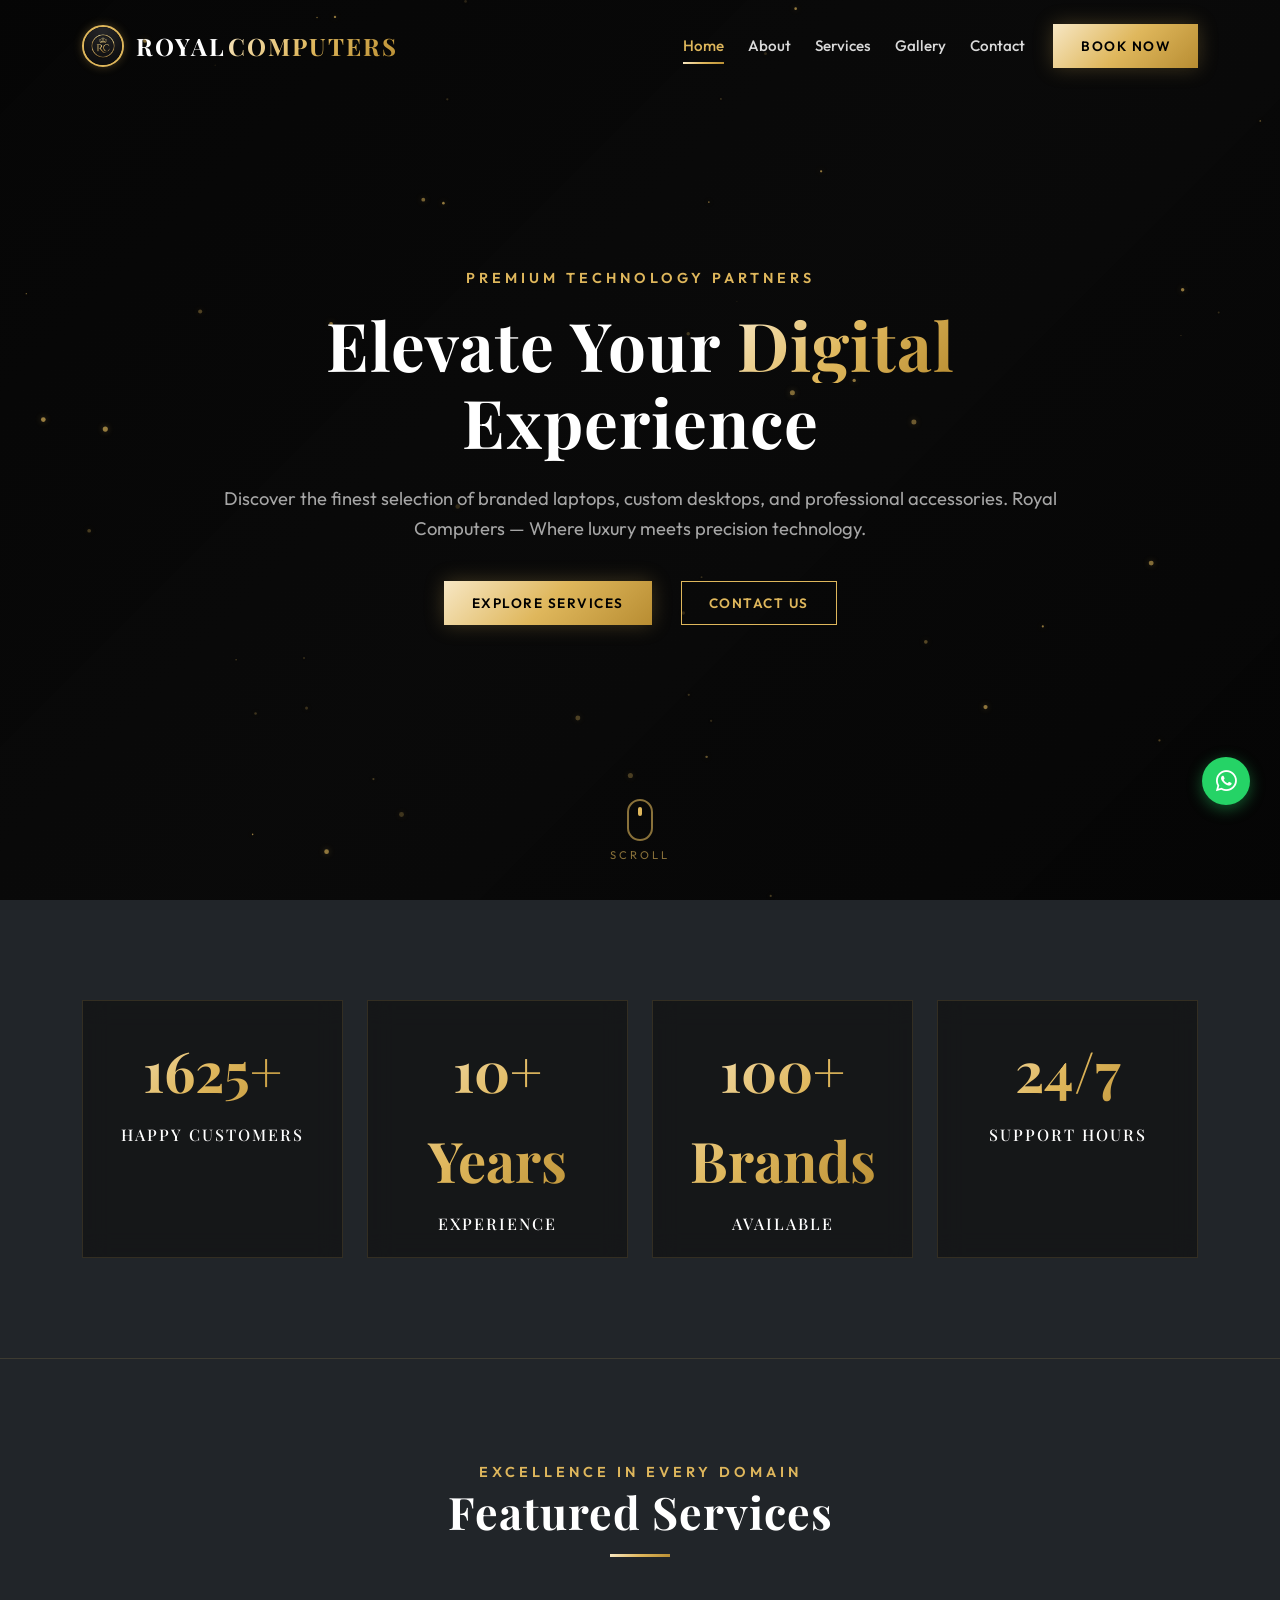
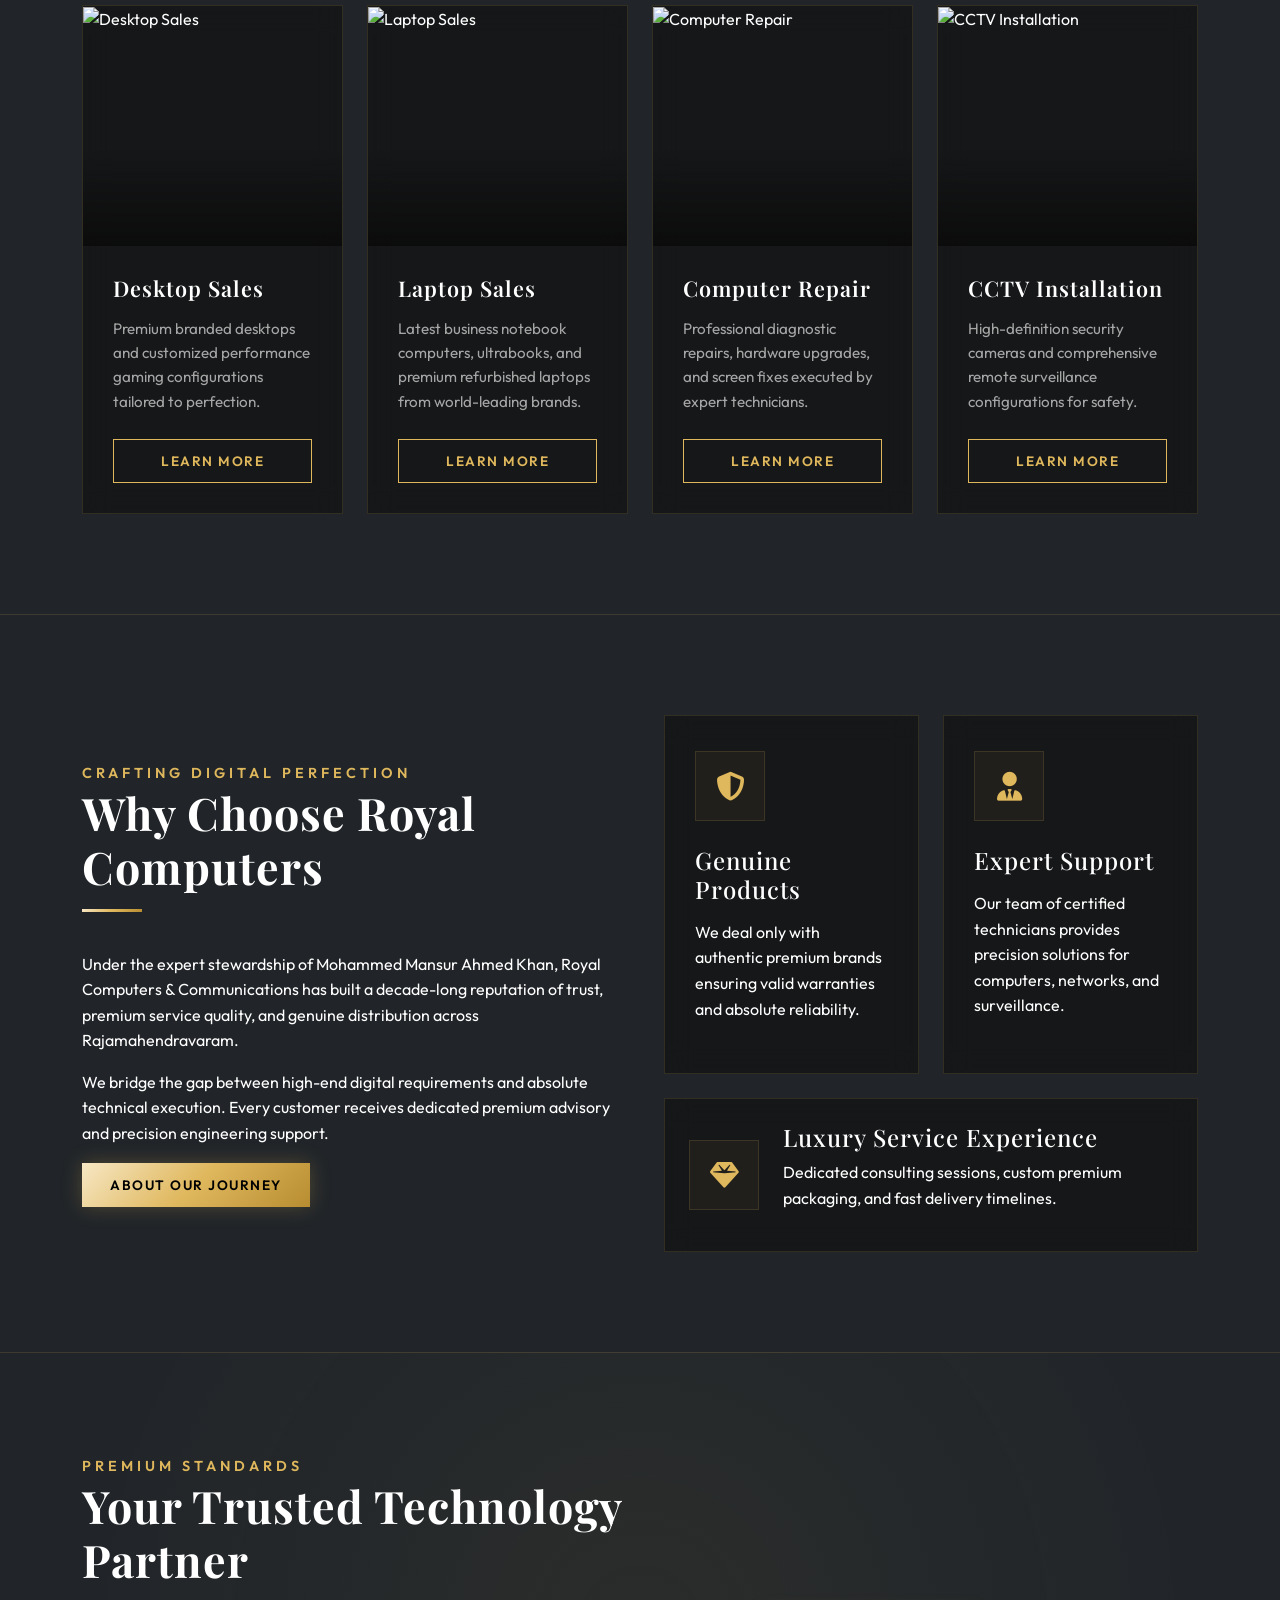
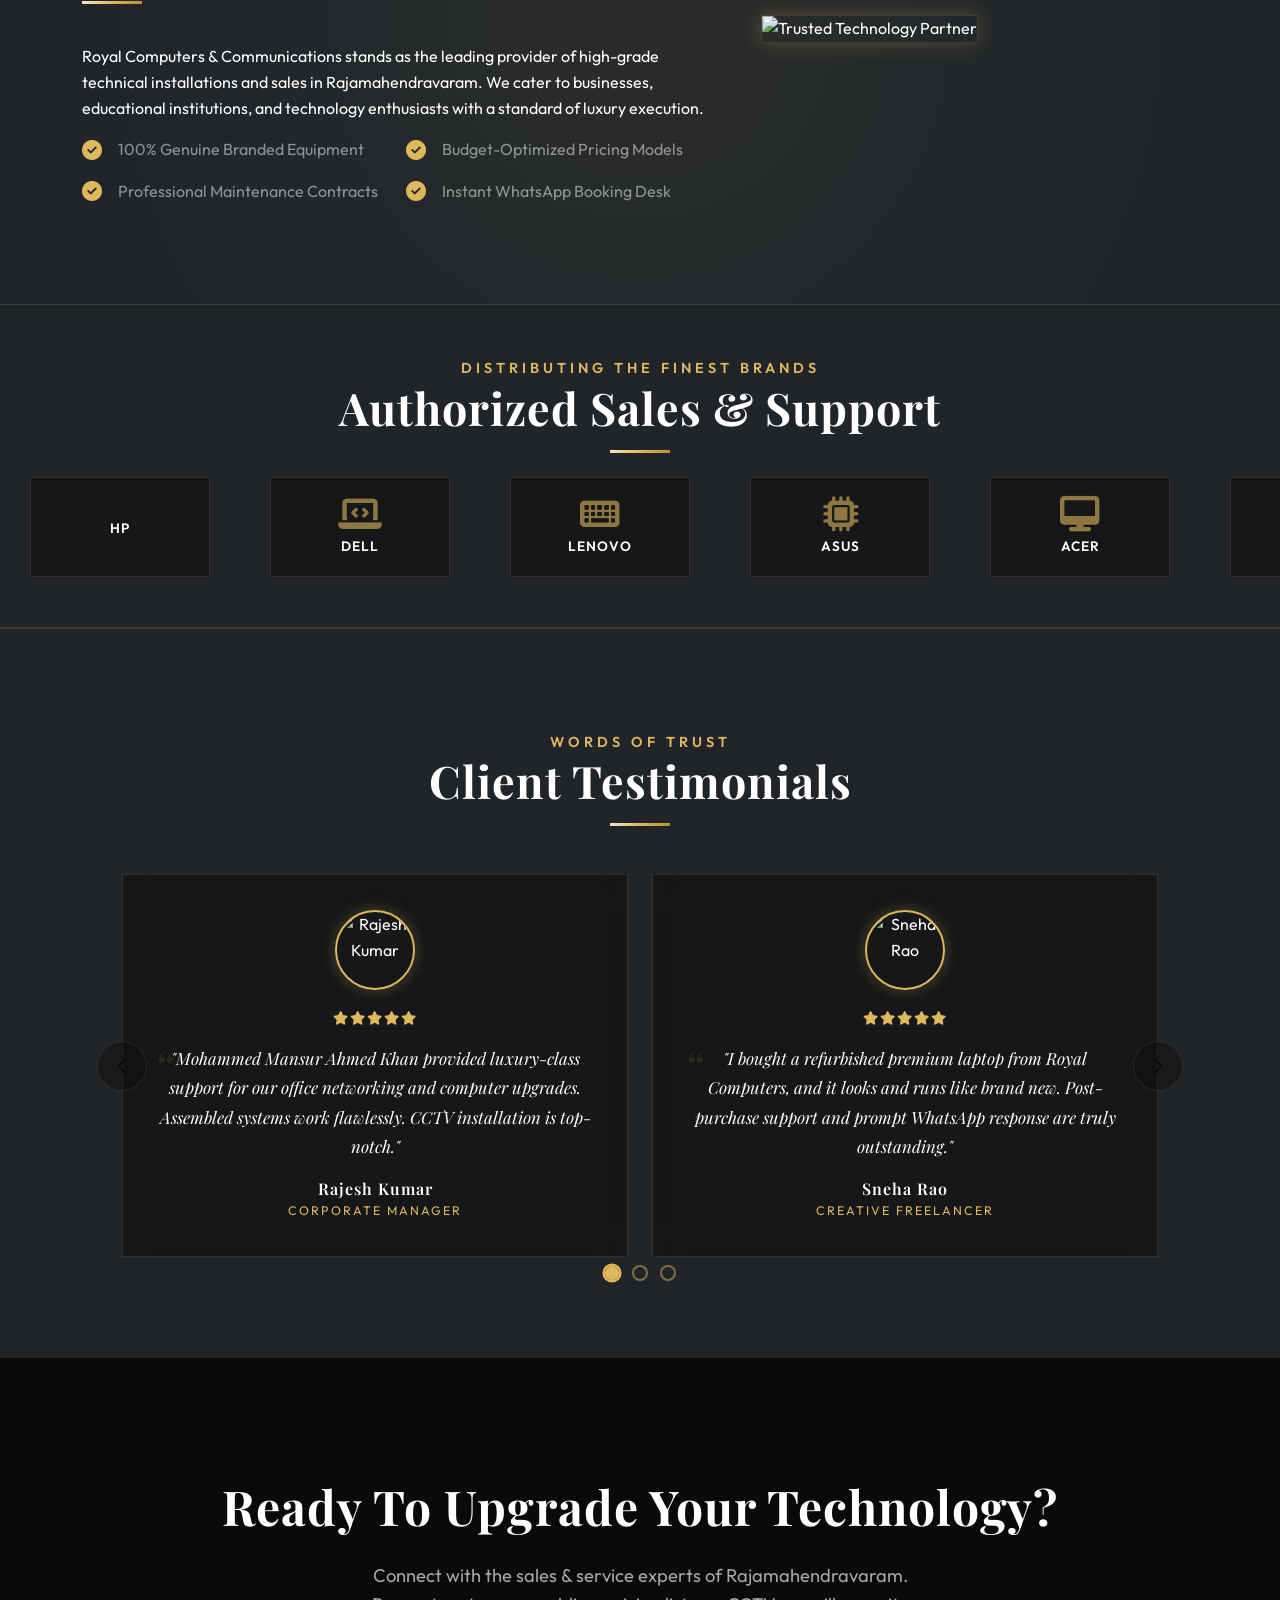
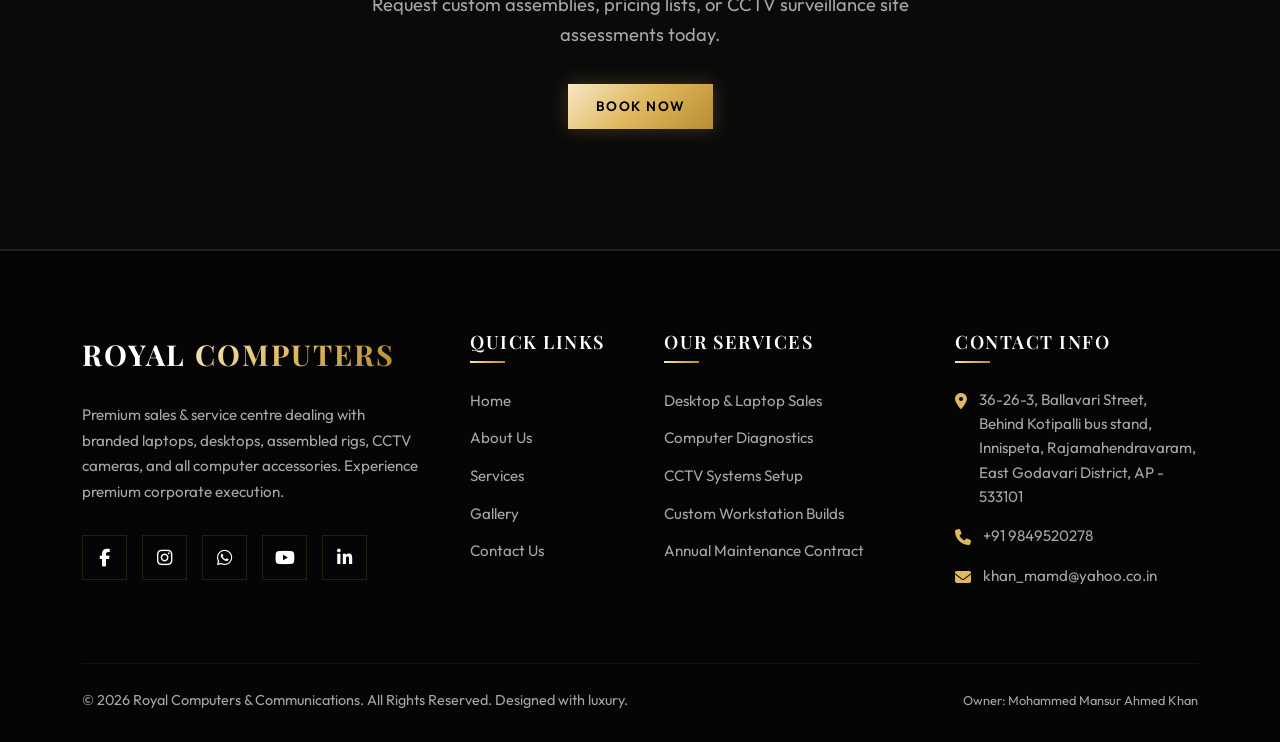
==== commit 85bb6ef8: "Updated Royal Computers website" ====
--- a/index.html
+++ b/index.html
@@ -153,7 +153,7 @@
                 <div class="col-md-3 col-6" data-aos="fade-up" data-aos-delay="400">
                     <div class="glass-card text-center py-4">
                         <div class="counter-box">
-                            <span class="counter-number" data-target="24" data-suffix="/7 Support">0/7 Support</span>
+                            <span class="counter-number" data-target="24" data-suffix="/7">0/7</span>
                             <h4 class="counter-title">Support Hours</h4>
                         </div>
                     </div>
--- a/css/style.css
+++ b/css/style.css
@@ -384,15 +384,45 @@
         transition: var(--transition-smooth);
     }
     .navbar-nav {
-        text-align: center;
+        text-align: right;
+        align-items: flex-end;
     }
     .navbar-nav .nav-link {
-        margin: 10px 0;
+        margin: 12px 0;
         display: inline-block;
+        font-size: 1.1rem;
     }
     .nav-btn-container {
-        text-align: center;
-        margin-top: 15px;
+        text-align: right;
+        margin-top: 20px;
+        width: 100%;
+        display: flex;
+        justify-content: flex-end;
+    }
+
+    /* --- Mobile Luxury Button Overrides --- */
+    .btn-gold, .btn-outline-gold {
+        background: linear-gradient(135deg, #B8860B, #D4AF37, #FFD700) !important;
+        color: #000000 !important;
+        border: 1px solid #FFDF00 !important;
+        box-shadow: 0 5px 25px rgba(184, 134, 11, 0.6), inset 0 2px 5px rgba(255, 255, 255, 0.5) !important;
+        opacity: 1 !important;
+        font-weight: 700 !important;
+        text-shadow: 0 1px 1px rgba(255, 255, 255, 0.3) !important;
+        padding: 14px 32px !important;
+        font-size: 0.95rem !important;
+        border-radius: 4px !important;
+        position: relative;
+        z-index: 1000 !important;
+        /* Prevent browser dark mode auto-styling */
+        -webkit-appearance: none !important;
+        appearance: none !important;
+    }
+    .btn-gold:hover, .btn-outline-gold:hover, .btn-gold:active, .btn-outline-gold:active {
+        background: linear-gradient(135deg, #FFD700, #D4AF37, #B8860B) !important;
+        box-shadow: 0 8px 30px rgba(184, 134, 11, 0.8), inset 0 2px 8px rgba(255, 255, 255, 0.6) !important;
+        transform: translateY(-2px) !important;
+        color: #000000 !important;
     }
 }
 
